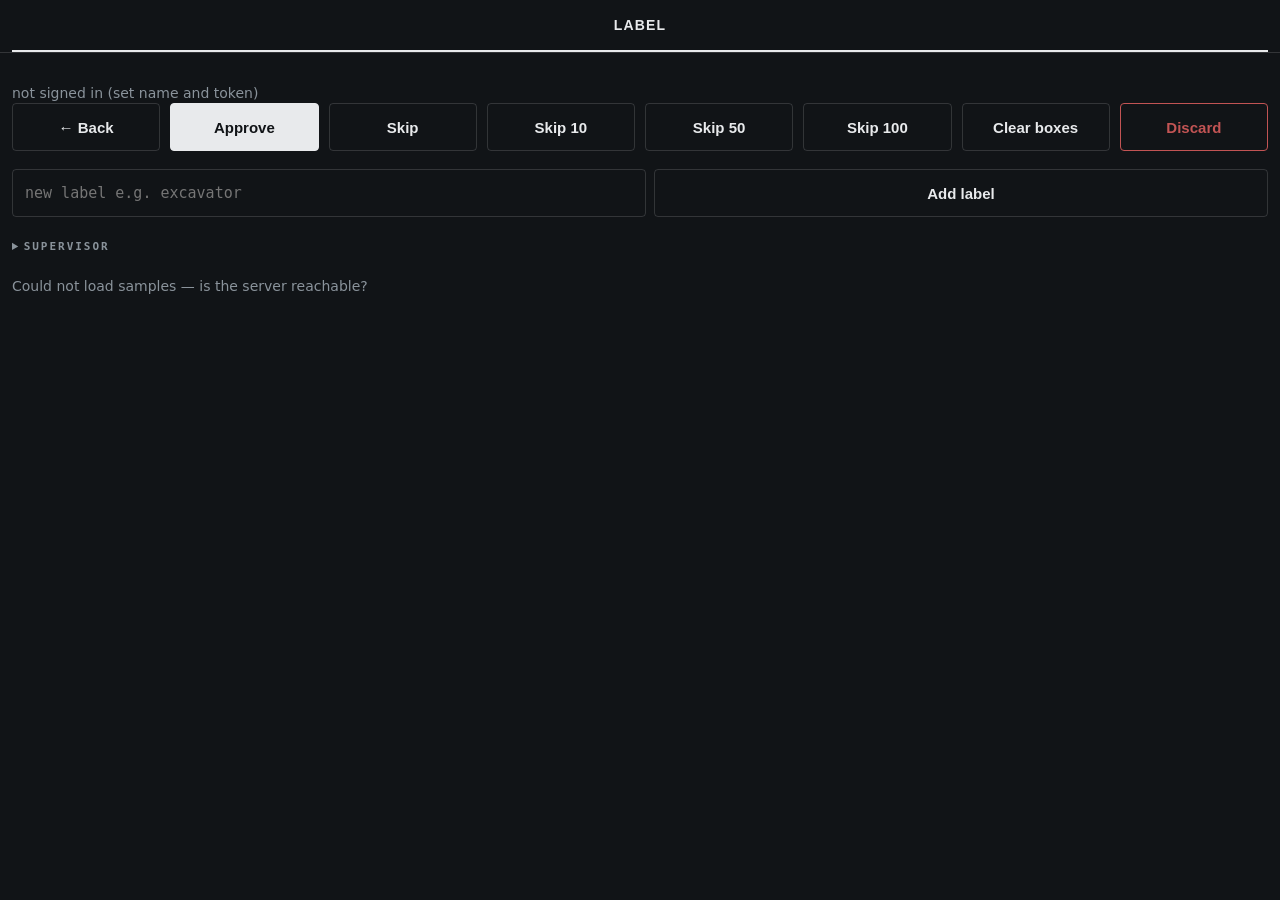
==== static/index.html @ 98ea420c "An ordinary search no longer 422s on its empty vetted= parameter Co-Authored-By: Claude Fable 5.1 <n" ====
<!doctype html>
<html lang="en">
<head>
<meta charset="utf-8">
<meta name="viewport" content="width=device-width, initial-scale=1, viewport-fit=cover">
<title>FieldKit</title>
<link rel="icon" href="data:,"><!-- silence the /favicon.ico request -->

<style>
  :root {
    --bg:#111417; --panel:#191d21; --line:rgba(255,255,255,.14);
    --fg:#e8eaec; --dim:#8a939b;
    /* State only — never decoration. Used for 8px dots and text tints. */
    --ok:#4a9e6f; --bad:#c25454; --warn:#c29a4a;
    --mono: ui-monospace, SFMono-Regular, Menlo, Consolas, monospace;
    color-scheme: dark;   /* native checkboxes, date/time pickers and scrollbars follow */
  }
  * { box-sizing: border-box; }
  body { margin:0; background:var(--bg); color:var(--fg); -webkit-font-smoothing:antialiased;
         font:16px/1.45 "Avenir Next", Inter, system-ui, -apple-system, sans-serif; }
  /* Machine data is always mono + tabular so columns of numbers line up. */
  .mono, .num, .cam .name, .dev .ip, .dev .meta, .tile .cap, #diskinfo,
  input, select, textarea { font-family:var(--mono); font-variant-numeric:tabular-nums; }

  #status { position:sticky; top:0; z-index:2; display:flex; flex-wrap:wrap;
            padding:8px 8px; background:var(--bg); border-bottom:1px solid var(--line); }
  #status .cell { display:flex; flex-direction:column; gap:2px; padding:2px 14px;
                  border-left:1px solid var(--line); }
  #status .cell:first-child { border-left:0; }
  /* Once the rail wraps, a cell starting a new row would hang a divider off the
     left edge — CSS can't see "first in row", so drop them below the wrap point. */
  @media (max-width:700px) { #status .cell { border-left:0; padding-left:0; padding-right:20px; } }
  #status i { font-style:normal; font-size:10px; letter-spacing:.14em;
              text-transform:uppercase; color:var(--dim); }
  #status b { font:400 14px/1.3 var(--mono); font-variant-numeric:tabular-nums; }

  nav { display:flex; flex-wrap:wrap; padding:0 12px; border-bottom:1px solid var(--line); }
  nav button { flex:1 1 140px; min-height:52px;   /* 2x2 on a phone, one row on a laptop */ padding:0 16px; font-size:14px; font-weight:600;
               letter-spacing:.08em; text-transform:uppercase; color:var(--dim);
               background:none; border:0; border-bottom:2px solid transparent;
               cursor:pointer; transition:color 150ms; }
  nav button.on { color:var(--fg); border-bottom-color:var(--fg); }

  main { padding:22px 12px 48px; }
  section { display:none; }
  section.on { display:block; }
  h2 { margin:0 0 16px; font:600 11px/1 var(--mono); letter-spacing:.18em;
       text-transform:uppercase; color:var(--dim); }
  h2:empty { display:none; }

  a.btn { display:inline-flex; align-items:center; justify-content:center; text-decoration:none; }
  .btn { min-height:48px; padding:0 18px; font-size:15px; font-weight:600; color:var(--fg);
         background:none; border:1px solid var(--line); border-radius:4px; cursor:pointer;
         transition:background 150ms, border-color 150ms; }
  .btn:hover:not(:disabled) { background:rgba(255,255,255,.06); }
  .btn:disabled { opacity:.4; cursor:not-allowed; }
  .btn.go { background:var(--fg); border-color:var(--fg); color:var(--bg); }
  .btn.go:hover:not(:disabled) { background:#fff; }
  .btn.halt { border-color:var(--bad); color:var(--bad); }
  .btn.halt:hover:not(:disabled) { background:rgba(194,84,84,.12); }
  .btn:focus-visible, nav button:focus-visible, summary:focus-visible {
    outline:2px solid var(--fg); outline-offset:2px; }
  .rowbtns { display:flex; gap:10px; flex-wrap:wrap; margin-bottom:10px; }
  .rowbtns .btn { flex:1; }

  .bar { height:4px; background:rgba(255,255,255,.10); border-radius:2px;
         overflow:hidden; margin:14px 0 6px; }
  .bar > div { height:100%; background:var(--fg); }
  /* One line per drive when recordings and pulls sit on different filesystems. */
  #diskinfo { white-space:pre-line; }

  .cam, .dev { background:var(--panel); border:1px solid var(--line); border-radius:4px;
               padding:16px; margin-bottom:10px; }
  .cam { display:flex; flex-wrap:wrap; align-items:center; gap:12px; }
  .cam .name { flex:1 1 100px; font-size:16px; font-weight:600; }
  .num { color:var(--dim); font-size:14px; }
  .cam .btn { margin-left:auto; }
  .cam .btn.quiet { border-color:transparent; color:var(--dim); }
  .cam .btn.quiet:hover { border-color:var(--line); color:var(--fg); }
  .cam .btn.quiet + .btn { margin-left:0; }   /* Remove takes the push; Start sits beside it */
  .dev .head { display:flex; flex-wrap:wrap; align-items:center; gap:10px 16px; margin-bottom:14px; }
  .dev .ip { font-size:17px; font-weight:600; }
  .dev .meta { color:var(--dim); font-size:13px; }

  /* State = a coloured dot beside neutral text. No filled pills anywhere. */
  .state { display:inline-flex; align-items:center; gap:7px; color:var(--fg);
           font:600 12px/1 var(--mono); letter-spacing:.06em; text-transform:uppercase; }
  .state::before { content:''; width:8px; height:8px; border-radius:50%;
                   background:var(--dot); flex:none; }
  .s-ok { --dot:var(--ok); }
  .s-bad { --dot:var(--bad); }
  .s-warn { --dot:var(--warn); }
  .s-idle { --dot:var(--dim); }

  .acts { display:flex; flex-wrap:wrap; gap:8px; align-items:center; margin-bottom:8px; }
  .acts .btn { flex:1 1 120px; }
  .acts[hidden] { display:none; }   /* display:flex above outranks the UA [hidden] rule */
  input, select, textarea { min-height:48px; padding:0 12px; font-size:15px; color:var(--fg);
                            background:transparent; border:1px solid var(--line); border-radius:4px; }
  input:focus, select:focus, textarea:focus { outline:none; border-color:var(--fg); }
  input { flex:1 1 140px; min-width:0; }
  input[type=checkbox] { width:22px; height:22px; min-height:0; flex:none; accent-color:var(--fg); }

  .res { margin-top:8px; font-size:14px; color:var(--dim); word-break:break-word;
         white-space:pre-line; }   /* failure text carries copy-paste commands on their own lines */
  .res.bad { color:var(--bad); }
  .res.warn { color:var(--warn); }
  .res.good { color:var(--ok); }

  #cfgtext { width:100%; min-height:320px; padding:12px; background:#0b0e10; color:var(--fg);
             border:1px solid var(--line); border-radius:4px; font:13px/1.5 var(--mono); }
  summary { cursor:pointer; padding:16px 0; font:600 11px/1 var(--mono); letter-spacing:.18em;
            text-transform:uppercase; color:var(--dim); }
  summary:hover { color:var(--fg); }

  #grid { display:grid; gap:10px; grid-template-columns:repeat(auto-fit, minmax(300px, 1fr)); }
  .tile { background:var(--panel); border:1px solid var(--line); border-radius:4px; overflow:hidden; }
  .tile .cap { padding:10px 12px; font-size:13px; color:var(--dim); }
  .tile img, .tile iframe { display:block; width:100%; aspect-ratio:16/9; border:0; background:#000; }
  .toggle .btn.on { background:rgba(255,255,255,.10); border-color:var(--fg); }
  #counts { position:fixed; right:12px; bottom:12px; z-index:5; padding:10px 14px;
            background:var(--panel); border:1px solid var(--line); border-radius:4px;
            font:600 17px/1.3 var(--mono); color:var(--fg); }
  #counts[hidden] { display:none; }
  #counts.more { cursor:pointer; }
  #bdown { position:fixed; right:12px; bottom:66px; z-index:5; max-height:50vh; overflow-y:auto;
           padding:10px 14px; background:var(--panel); border:1px solid var(--line); border-radius:4px;
           font:600 13px/1.5 var(--mono); color:var(--fg); white-space:pre; }
  #l-wrap { position:relative; min-height:30vh; background:#000; border:1px solid var(--line); border-radius:4px;
            touch-action:none; }
  /* pointer-events:none keeps the image from swallowing draw gestures or native-dragging itself */
  #l-wrap img { display:block; width:100%; pointer-events:none; }
  /* Boxes and chips are translucent so the vehicle underneath stays readable;
     the selected box firms up for focus. */
  .box { position:absolute; box-sizing:border-box; cursor:move; touch-action:none;
         border:3px solid color-mix(in srgb, var(--c) 35%, transparent); }
  .grip { position:absolute; right:-3px; bottom:-3px; width:24px; height:24px;
          background:color-mix(in srgb, var(--c) 40%, transparent);
          border:2px solid rgba(0,0,0,.4); border-radius:3px; cursor:nwse-resize; }
  /* Faint tint + light text with a shadow: readable on day and night frames alike. */
  .box span { position:absolute; left:-3px; bottom:100%; padding:2px 6px; color:#fff;
              text-shadow:0 1px 2px rgba(0,0,0,.9);
              background:color-mix(in srgb, var(--c) 30%, transparent);
              font:700 13px/1.3 var(--mono); white-space:nowrap; }
  .box.in span { bottom:auto; top:0; }
  .box.gone { border-style:dashed; opacity:.5; }
  .box.sel { border-width:5px; border-color:var(--c); }
  .box.sel span { background:var(--c); color:#000; text-shadow:none; }
  #l-attrs .btn { flex:0 0 auto; min-height:40px; padding:0 12px; font-size:14px; }
  #l-attrs i { min-width:52px; font-style:normal; }
  #l-attrs [data-cls] { border-color:var(--c); }
  #l-attrs .rm { border-style:dashed; color:var(--dim); }
  #l-attrs .btn.sug { border-style:dashed; }   /* proposed by the VLM, not yet confirmed */
  /* Examples: a square window on a frame scaled and offset until the example's box fills it.
     Own class, not .tile — that one forces 16/9 on its img and would fight the crop. */
  #l-ex { display:flex; align-items:center; gap:6px; overflow-x:auto; margin-bottom:8px; }
  #l-ex[hidden] { display:none; }
  #l-ex i { margin:0; flex:0 0 auto; font-style:normal; }
  #l-ex .crop { position:relative; flex:0 0 72px; height:72px; overflow:hidden;
                background:#000; border:1px solid var(--line); border-radius:4px; }
  #l-ex .crop img { position:absolute; max-width:none; }
  /* Search hits: one tappable row per frame, its class chips saying what is in it. */
  #l-sres .btn { display:flex; width:100%; margin-bottom:6px; gap:8px; flex-wrap:wrap;
                 align-items:center; justify-content:flex-start; text-align:left;
                 font:400 14px/1 var(--mono); }
  #l-sres i, #l-sres .res { margin:0; }
  #l-sres .chip { padding-right:10px; }
  #l-sres .thumb { width:160px; height:90px; object-fit:cover; background:#000;
                   border:1px solid var(--line); border-radius:4px; flex:none; }
  .box .x { position:absolute; right:-3px; top:-3px; width:24px; height:24px; background:var(--c);
            border:2px solid #000; border-radius:3px; color:#000; cursor:pointer;
            font:700 16px/20px var(--mono); text-align:center; }
  .box, .chip { --c:#e8eaec; }
  /* per-class --c is set inline via clsColor(): golden-angle hues, unique for any count */
  .chip { display:inline-flex; align-items:center; gap:2px; padding-left:10px;
          background:var(--panel); border:1px solid var(--line); border-left:5px solid var(--c);
          border-radius:4px; font:600 14px/1 var(--mono); }
  .chip button { min-width:40px; min-height:40px; background:none; border:0; color:var(--dim);
                 font-size:17px; cursor:pointer; }
  .chip button:hover { color:var(--fg); }
  #r-img { display:block; width:100%; aspect-ratio:16/9; background:#000; border-radius:4px;
           border:1px solid var(--line); }
  #r-slider { width:100%; height:48px; accent-color:var(--fg); }
  #r-cov { position:relative; height:8px; margin-bottom:12px; background:var(--panel);
           border:1px solid var(--line); border-radius:3px; overflow:hidden; }
  #r-cov i { position:absolute; top:0; bottom:0; background:var(--ok); }
  #r-time { flex:1; text-align:center; font:600 17px/48px var(--mono); }
  #preview img { width:100%; max-width:640px; border:1px solid var(--line); border-radius:4px;
                 background:#000; display:block; margin-top:10px; }

  @media (prefers-reduced-motion: reduce) { * { transition:none !important; } }
</style>
</head>
<body>

<div id="status">
  <span class="cell"><i>host</i><b id="s-host">…</b></span>
  <span class="cell"><i>bound ip</i><b id="s-ips">…</b></span>
  <span class="cell"><i>disk free</i><b id="s-disk">…</b></span>
  <span class="cell"><i>go2rtc</i><b id="s-live">…</b></span>
  <span class="cell"><i>clock</i><b id="s-time">…</b></span>
</div>

<nav>
  <button data-tab="cameras" class="on">Cameras</button>
  <button data-tab="record">Record</button>
  <button data-tab="monitor">Monitor</button>
  <button data-tab="label" hidden>Label</button>
  <button data-tab="review">Review</button>
</nav>

<main>
  <section id="cameras" class="on">
    <h2 id="cnt-cameras"></h2>
    <div class="res" id="site-line"></div>
    <div class="rowbtns"><button class="btn go" id="scan">Scan LAN</button></div>
    <div id="scaninfo" class="res"></div>
    <div id="preview" hidden>
      <div class="rowbtns">
        <button class="btn" id="prev-full">Full-res shot</button>
        <button class="btn halt" id="prev-close">Close preview</button>
      </div>
      <div id="prev-label" class="res"></div>
      <img id="prev-img" alt="camera preview">
    </div>
    <div id="camlist"></div>
  </section>
  <section id="record">
    <h2 id="cnt-record"></h2>
    <div class="rowbtns">
      <button class="btn go" id="start-all">Start All</button>
      <button class="btn halt" id="stop-all">Stop All</button>
    </div>
    <div class="acts">
      <label class="res" for="rec-hours">for hrs (blank = until stopped)</label>
      <input id="rec-hours" type="number" min="0.5" step="0.5" placeholder="hrs">
    </div>
    <div class="bar"><div id="diskbar"></div></div>
    <div id="diskinfo" class="num">…</div>
    <div id="reclist"></div>
    <details id="cfgbox">
      <summary>Edit config.yaml</summary>
      <div class="acts">
        <label class="res"><input type="checkbox" id="mirror"> back up recordings to cloud</label>
        <span id="mirrornote" class="res"></span>
      </div>
      <div class="res">Mirrored recordings feed the shared training set; labelling happens on the curation service.</div>
      <textarea id="cfgtext" spellcheck="false"></textarea>
      <div class="rowbtns">
        <button class="btn" id="cfgsave">Save config</button>
        <button class="btn halt" id="cfgreset">Reset to defaults</button>
      </div>
      <div id="cfgres" class="res">Added cameras take effect at once; removing one needs a restart.</div>
    </details>
  </section>
  <section id="monitor">
    <h2 id="cnt-monitor"></h2>
    <div class="rowbtns toggle">
      <button class="btn on" id="m-snap">Snapshots</button>
      <button class="btn" id="m-live">Live</button>
    </div>
    <div id="m-note" class="res"></div>
    <div id="grid"></div>
    <div id="bdown" hidden></div>
    <div id="counts" hidden></div>
  </section>
  <section id="label" hidden>
    <h2 id="cnt-label"></h2>
    <div id="l-who" class="res"></div>
    <div class="acts" id="l-focus" hidden>
      <i class="res">focus</i>
      <select id="l-fsel" multiple size="3" title="cmd/ctrl-click for more than one"></select>
      <button class="btn" id="l-fgo">Apply</button>
      <button class="btn" id="l-fclr">Clear</button>
      <span id="l-fsug" class="res"></span>
    </div>
    <div id="l-wrap" hidden></div>
    <div class="rowbtns" id="l-acts" hidden>
      <button class="btn" id="l-back">&larr; Back</button>
      <button class="btn" id="l-toq" hidden>&larr; Back to queue</button>
      <button class="btn" id="l-prev" hidden title="previous search hit (←)">&#9664; Prev</button>
      <button class="btn" id="l-next" hidden title="next search hit (→)">Next &#9654;</button>
      <button class="btn go" id="l-ok">Approve</button>
      <button class="btn" id="l-skip">Skip</button>
      <button class="btn" id="l-skip10" title="skip the next ten frames">Skip 10</button>
      <button class="btn" id="l-skip50" title="skip the next fifty frames">Skip 50</button>
      <button class="btn" id="l-skip100" title="skip the next hundred frames">Skip 100</button>
      <button class="btn" id="l-clear" title="delete every box to draw afresh">Clear boxes</button>
      <button class="btn halt" id="l-no">Discard</button>
      <button class="btn halt" id="l-rej" hidden>Reject</button>
    </div>
    <div id="l-attrs" hidden></div>
    <div id="l-ex" hidden></div>
    <div class="acts" id="l-classes"></div>
    <div class="acts">
      <input id="l-new" placeholder="new label e.g. excavator">
      <button class="btn" id="l-add">Add label</button>
    </div>
    <div class="acts" id="l-admin" hidden>
      <button class="btn" id="l-sync">Sync now</button>
      <input id="l-vid" type="file" accept="video/*">
    </div>
    <details id="l-team">
      <summary>Supervisor</summary>
      <div class="acts" id="l-signin">
        <input id="l-sup" placeholder="handle" autocomplete="username">
        <input id="l-pw" type="password" placeholder="password" autocomplete="current-password">
        <button class="btn go" id="l-in">Sign in</button>
      </div>
      <div class="acts" id="l-team-add" hidden>
        <input id="l-newcur" placeholder="new curator handle">
        <button class="btn go" id="l-gen">Generate token</button>
      </div>
      <div id="l-roster"></div>
      <div class="res" id="l-hold-help" hidden>probation: this curator's work waits in a holding area until a supervisor releases it in review — it never reaches the training set before that.</div>
      <div class="acts" id="l-assign" hidden>
        <select id="l-acur"></select>
        <select id="l-acls" multiple size="6" title="cmd/ctrl-click for more than one"></select>
        <input id="l-amin" type="number" min="0" step="10" value="200" style="flex:0 0 90px">
        <button class="btn go" id="l-aset">Assign</button>
        <button class="btn" id="l-aclr">Clear</button>
      </div>
      <div class="acts" id="l-search" hidden>
        <select id="l-scls" multiple size="6" title="cmd/ctrl-click for more than one"></select>
        <select id="l-sattr" multiple size="6" title="cmd/ctrl-click for more than one"></select>
        <select id="l-swho"></select>
        <select id="l-stree">
          <option value="approved">approved</option>
          <option value="holding">holding</option>
          <option value="holding-vetted">holding &middot; vetted</option>
          <option value="pending">pending</option>
        </select>
        <button class="btn go" id="l-sgo">Search</button>
      </div>
      <div id="l-sres"></div>
      <button class="btn" id="l-smore" hidden>show more</button>
      <button class="btn go" id="l-srel" hidden>Release all</button>
    </details>
    <div id="l-stats" class="res"></div>
    <div id="l-note" class="res"></div>
  </section>
  <section id="review">
    <h2 id="cnt-review"></h2>
    <div class="acts">
      <select id="r-cam"></select>
      <select id="r-day"></select>
    </div>
    <img id="r-img" alt="">
    <input type="range" id="r-slider" min="0" max="0" step="1" value="0">
    <div id="r-cov"></div>
    <div class="rowbtns">
      <button class="btn" data-step="-600">-10m</button>
      <button class="btn" data-step="-60">-1m</button>
      <button class="btn" data-step="-10">-10s</button>
      <b id="r-time" class="num">--:--:--</b>
      <button class="btn" data-step="10">+10s</button>
      <button class="btn" data-step="60">+1m</button>
      <button class="btn" data-step="600">+10m</button>
    </div>
    <div id="r-note" class="res"></div>
  </section>
</main>

<script>
let tab = 'cameras';
let hostIps = [];          // this host's IPv4s; a row off all of them is unreachable
const net24 = ip => ip.split('.').slice(0, 3).join('.');
const onOurNet = ip => hostIps.some(h => net24(h) === net24(ip));
let myNet = '192.168.1';   // /24 the Set IP suggestions live in; refreshed from /api/status
let go2rtc = 'absent';
let detectState = 'absent', detectError = '';
document.querySelectorAll('nav button').forEach(b => b.onclick = () => {
  tab = b.dataset.tab;
  document.querySelectorAll('nav button').forEach(x => x.classList.toggle('on', x === b));
  document.querySelectorAll('section').forEach(s => s.classList.toggle('on', s.id === tab));
  if (tab === 'record') recPoll();
  if (tab === 'monitor') monRender();
  if (tab === 'label') labLoad();
  if (tab === 'review') revInit();
});

let statusTimer = null, curation = false;
// The curation deployment 404s every /api/ path outside /api/dataset/, so a 404 here is not a
// missing route: there is no device console on this node at all, only the labelling tool.
function labelOnly() {
  if (curation) return;              // idempotent: any poll may be the one that detects it
  curation = true;
  clearInterval(statusTimer);        // the rail was the only thing polling
  document.getElementById('status').style.display = 'none';   // #status outranks [hidden]
  for (const t of ['cameras', 'record', 'monitor', 'review']) {
    document.querySelector(`nav [data-tab=${t}]`).hidden = true;
    document.getElementById(t).hidden = true;
  }
  // A console has no Label tab at all: frames reach the curation service through the
  // recordings it mirrors, and are labelled there.
  document.querySelector('nav [data-tab=label]').hidden = false;
  document.getElementById('label').hidden = false;
  document.querySelector('nav [data-tab=label]').click();      // reuses the tab handler
}

async function refreshStatus() {
  try {
    const r = await fetch('/api/status');
    if (r.status === 404) return labelOnly();
    const s = await r.json();
    document.getElementById('s-host').textContent = s.hostname;
    document.getElementById('s-ips').textContent = s.ips.join(' ') || 'none';
    hostIps = s.ips;
    if (s.ips[0]) myNet = s.ips[0].split('.').slice(0, 3).join('.');
    document.getElementById('s-disk').textContent = s.disk_free_gb + ' GB';
    document.getElementById('s-time').textContent = s.time.replace('T', ' ');
    go2rtc = (s.go2rtc || {}).state || 'absent';
    document.getElementById('s-live').textContent = go2rtc;
    detectState = (s.detect || {}).state || 'absent';
    detectError = (s.detect || {}).error || '';
    syncLiveToggle();
  } catch (e) {
    document.getElementById('s-time').textContent = 'server unreachable';
  }
}
refreshStatus();
statusTimer = setInterval(refreshStatus, 5000);

// --- Record tab ---
const esc = s => String(s).replace(/[&<>"]/g, c => ({'&':'&amp;','<':'&lt;','>':'&gt;','"':'&quot;'}[c]));

// Colour is state, never decoration: each label maps to one dot colour.
const STATE_KIND = {
  RECORDING:'ok', ACTIVE:'ok', 'ISAPI OK':'ok',
  RECONNECTING:'warn',
  INACTIVE:'bad', 'NO ISAPI':'bad',
};
const chip = label => `<span class="state s-${STATE_KIND[label] || 'idle'}">${esc(label)}</span>`;
// The tab bar already names the section, so the eyebrow carries only the count.
const setCount = (id, n, word) =>
  document.getElementById('cnt-' + id).textContent = n ? `${n} ${word}` : '';

async function post(url, body) {
  const send = () => fetch(url, {method: 'POST', body: JSON.stringify(body),
                                 headers: {'Content-Type': 'application/json', ...labHdr()}});
  let r = await send();
  if (r.status === 401 && labAskTok()) r = await send();   // one retry with a freshly typed token
  return r.json();
}

async function rec(act, cam) {
  const body = {cams: cam ? [cam] : []};
  const hrs = parseFloat(document.getElementById('rec-hours').value);   // '' -> NaN
  if (act === 'start' && hrs > 0) body.hours = hrs;
  await post('/api/record/' + act, body);
  recPoll();
}
document.getElementById('start-all').onclick = () => rec('start');
document.getElementById('stop-all').onclick = () => rec('stop');
document.getElementById('reclist').onclick = async e => {
  const b = e.target.closest('button[data-cam]');
  if (!b) return;
  const cam = b.dataset.cam;
  if (b.dataset.act === 'rename') {
    const nn = (prompt(`Rename ${cam} to:\n(recordings already on disk keep the old folder name)`, cam) || '').trim();
    if (!nn || nn === cam) return;
    const r = await post('/api/config/rename_camera', {old: cam, new: nn});
    if (!r.ok) return alert(r.detail || 'rename failed');
    monCams = null;
    return recPoll();
  }
  if (b.dataset.act !== 'remove') return rec(b.dataset.act, cam);
  if (!confirm(`Remove ${cam} from config? Recordings on disk are kept.`)) return;
  const r = await post('/api/config/remove_camera', {name: cam});
  if (!r.ok) alert(r.detail || 'remove failed');
  monCams = null;               // Monitor refetches the shrunken list
  recPoll();
};

async function recPoll() {
  let s;
  try { s = await (await fetch('/api/record/status')).json(); } catch (e) { return; }
  const used = s.disk_total_gb ? (s.disk_total_gb - s.disk_free_gb) / s.disk_total_gb : 0;
  document.getElementById('diskbar').style.width = (used * 100).toFixed(0) + '%';
  document.getElementById('diskinfo').textContent =
    `${s.disk_free_gb} GB free of ${s.disk_total_gb} GB`;
  const o = s.offload || {}, mir = document.getElementById('mirror');
  mir.disabled = !o.enabled || !!o.status;   // status = why offload cannot run yet
  mir.checked = !!o.mirror;
  document.getElementById('mirrornote').textContent =
    mir.disabled ? 'cloud backup needs offload credentials in config.yaml' : '';
  const cams = Object.entries(s.cameras);
  setCount('record', cams.length, 'configured');
  document.getElementById('reclist').innerHTML = cams.length === 0
    ? '<p class="res">No cameras in config.yaml.</p>'
    : cams.map(([n, c]) => {
        const act = c.state === 'STOPPED' ? 'start' : 'stop';
        return `<div class="cam">
          <span class="name">${esc(n)}</span>
          ${chip(c.state)}
          <span class="num">${c.minutes} min</span>
          <span class="num">${(c.bytes / 1e6).toFixed(1)} MB</span>
          ${c.until && c.state !== 'STOPPED'
            ? `<span class="num">stops ${new Date(c.until * 1000).toTimeString().slice(0, 5)}</span>` : ''}
          ${c.restarts ? `<span class="num">${c.restarts} restarts</span>` : ''}
          ${act === 'start' ? `<button class="btn quiet" data-cam="${esc(n)}"
                  data-act="rename">Rename</button>
          <button class="btn quiet" data-cam="${esc(n)}"
                  data-act="remove">Remove</button>` : ''}
          <button class="btn${act === 'stop' ? ' halt' : ''}"
                  data-cam="${esc(n)}" data-act="${act}">${act === 'start' ? 'Start' : 'Stop'}</button>
        </div>`;
      }).join('');
}
document.getElementById('mirror').onchange = async e => {
  await post('/api/offload/mirror', {on: e.target.checked});
  recPoll();
};

setInterval(() => { if (tab === 'record' && !document.hidden) recPoll(); }, 2000);

// --- Cameras tab ---
let devs = [];

document.getElementById('scan').onclick = async () => {
  const b = document.getElementById('scan'), info = document.getElementById('scaninfo');
  b.disabled = true; b.textContent = 'Scanning…';
  info.className = 'res'; info.textContent = 'SADP probe + /24 sweep, ~5 s';
  try {
    const r = await post('/api/camera/scan', {});
    devs = r.cameras || [];
    setCount('cameras', devs.length, 'found');
    info.textContent = `${devs.length} device(s) on ${(r.cidrs || []).join(', ')}`;
    if (r.joined) {
      await refreshStatus();     // hostIps now has the joined address; warnings clear
      info.textContent = `joined camera network as ${r.joined.ip} on ${
        r.joined.iface} · ` + info.textContent;
      info.className = 'res good';
    } else if (r.join_error) {
      // .res is pre-line, so the copy-paste commands land on their own lines.
      info.textContent += `\ncouldn't join the camera network: ${r.join_error.error || 'failed'}`
        + (r.join_error.grant ? `\nrun this once, then Scan again:\n${r.join_error.grant}` : '');
      info.className = 'res warn';
    }
    renderDevs();
  } catch (err) {
    info.textContent = 'scan failed: ' + err; info.className = 'res bad';
  }
  b.disabled = false; b.textContent = 'Scan LAN';
};

let configured = [];   // [{name, ip}] already in config.yaml
const loadConfigured = async () => {
  try { configured = await (await fetch('/api/cameras')).json(); } catch (e) {}
};
loadConfigured();

// The site names the folder every recording lands in and the prefix it is uploaded
// under, so it is the first thing to set on a new box — and "site1" is the example
// file talking, not a choice anyone made.
async function siteShow() {
  let s = {};
  try { s = await (await fetch('/api/config/site')).json(); } catch (e) { return; }
  const el = document.getElementById('site-line');
  el.innerHTML = `Site: <b>${esc(s.site || '?')}</b> ` +
    `<button class="btn quiet" id="site-ren">Rename</button>` +
    (s.site === 'site1' ? ' <i>— the example name: give this box its real one</i>' : '');
  document.getElementById('site-ren').onclick = async () => {
    const nn = (prompt(`Rename site ${s.site} to:\n(recordings already on disk keep the old folder name)`, s.site) || '').trim();
    if (!nn || nn === s.site) return;
    const r = await post('/api/config/site', {site: nn});
    if (!r.ok) return alert(r.detail || 'rename failed');
    siteShow();
  };
}
siteShow();
const nextCamName = () => {
  const used = new Set(configured.map(c => c.name));
  for (let n = 1; ; n++) if (!used.has('cam' + n)) return 'cam' + n;
};
async function addCamera(name, ip) {
  const r = await post('/api/config/add_camera', {name, ip});
  if (r.ok) { await loadConfigured(); monCams = null; }   // Monitor refetches the new list
  return r;
}

// null/undefined = the sweep 401'd, which proves nothing about activation.
const actBadge = a => chip(a == null ? 'ACT ?' : a ? 'ACTIVE' : 'INACTIVE');

// A failed auto clock-sync must be said out loud, or the camera stays on China time.
const tsNote = ts => !ts ? '' : ts.ok ? ` · clock set (${ts.tz})` : ' · clock NOT set — use Sync time';

function renderDevs() {
  document.getElementById('camlist').innerHTML = devs.length === 0
    ? '<p class="res">Nothing found. Cameras must be on this LAN and powered.</p>'
    : devs.map(d => `<div class="dev" data-ip="${esc(d.ip)}">
        <div class="head">
          <span class="ip">${esc(d.ip)}</span>
          ${actBadge(d.activated)}
          ${chip(d.reachable ? 'ISAPI OK' : 'NO ISAPI')}
          <span class="meta">${esc(d.model || 'unknown model')} · ${esc(d.mac || 'mac ?')} · ${esc(d.source)}${
            d.note ? ' · ' + esc(d.note) : ''}</span>
        </div>
        ${onOurNet(d.ip) ? '' : `<div class="acts">
          <span class="res warn">this machine has no address on ${esc(net24(d.ip))}.0/24 — actions will fail</span>
          <button class="btn" data-act="join">Join camera network</button>
        </div>`}
        ${d.activated === false ? `<div class="acts">
          <a class="btn" href="http://${esc(d.ip)}" target="_blank" rel="noopener">Open camera page to activate</a>
        </div>` : ''}
        <div class="acts">${d.activated !== false
          /* null = unknown (401 sweep): the camera is almost certainly activated and
             rejecting default creds, so offer Log in — Activate would just fail. */
          ? `<input data-role="user" placeholder="user" value="admin" autocomplete="username">
             <input type="password" data-role="pw" placeholder="password" autocomplete="current-password">
             <button class="btn" data-act="login">Log in</button>`
          : `<input type="password" data-role="pw" placeholder="new password" autocomplete="new-password">
             <button class="btn" data-act="activate">Activate</button>`}
        </div>
        <div class="acts">
          <select data-role="plan"><option value="">cam…</option>${
            [1,2,3,4,5,6,7,8].map(n => `<option value="${n}">cam${n}</option>`).join('')}</select>
          <input data-role="addr" placeholder="new IP" inputmode="decimal">
          <button class="btn" data-act="setip">Set IP</button>
        </div>
        <div class="acts">
          <button class="btn" data-act="preview">Preview</button>
          <button class="btn" data-act="rtsp">Test RTSP</button>
          <button class="btn" data-act="synctime">Sync time</button>
          <input data-role="camname" placeholder="camera name (e.g. north-gate)">
          ${configured.some(c => c.ip === d.ip) ? ''
            : '<button class="btn" data-act="add">Add to config</button>'}
        </div>
        <div class="res" data-role="res"></div>
      </div>`).join('');
}

// cam1 = .111, cam2 = .112 … in the CAMERA's own /24 — the host's first IP can be
// a VPN/Tailscale address, which would suggest slots in a network the camera isn't on.
document.getElementById('camlist').addEventListener('change', e => {
  const sel = e.target.closest('select[data-role="plan"]');
  if (!sel || !sel.value) return;
  const card = sel.closest('.dev');
  card.querySelector('[data-role="addr"]').value =
    `${net24(card.dataset.ip)}.${110 + Number(sel.value)}`;
});

document.getElementById('camlist').addEventListener('click', async e => {
  const b = e.target.closest('button[data-act]');
  if (!b) return;
  const card = b.closest('.dev'), ip = card.dataset.ip;
  const res = card.querySelector('[data-role="res"]');
  const show = (msg, cls) => { res.textContent = msg; res.className = 'res ' + (cls || ''); };
  if (b.dataset.act === 'preview') return openPreview(ip);
  const was = b.textContent;
  b.disabled = true; b.textContent = '…';
  try {
    if (b.dataset.act === 'activate') {
      const pw = card.querySelector('[data-role="pw"]').value;
      if (!pw) show('enter a password first', 'bad');
      else {
        const r = await post('/api/camera/activate', {ip, password: pw});
        show(r.ok ? 'activated' + tsNote(r.time_sync) : (r.error || r.detail || 'failed'),
             r.ok ? 'good' : 'bad');
      }
    } else if (b.dataset.act === 'login') {
      const pw = card.querySelector('[data-role="pw"]').value;
      const user = card.querySelector('[data-role="user"]').value || 'admin';
      if (!pw) show('enter the password first', 'bad');
      else {
        const r = await post('/api/camera/login', {ip, user, password: pw});
        if (r.ok) {
          const d = devs.find(x => x.ip === ip);      // fill in what auth unlocked
          if (d) Object.assign(d, {model: r.model || d.model, mac: r.mac || d.mac,
                                   note: 'logged in'});
          show('logged in — credentials remembered for this camera' + tsNote(r.time_sync), 'good');
          card.querySelector('.meta').textContent =
            `${r.model || 'unknown model'} · ${r.mac || 'mac ?'} · logged in`;
        } else show(r.detail || 'log in failed', 'bad');
      }
    } else if (b.dataset.act === 'setip') {
      const slot = card.querySelector('[data-role="plan"]').value;
      const address = card.querySelector('[data-role="addr"]').value.trim();
      if (!address) show('pick a cam slot or type an IP first', 'bad');
      else {
        // If the operator typed a password (e.g. after activating on the camera's own
        // web page), send it — the server then remembers it for the camera's new IP.
        const pw = card.querySelector('[data-role="pw"]').value;
        const r = await post('/api/camera/set_ip', pw ? {ip, address, password: pw} : {ip, address});
        let msg = r.ok ? `now ${address}${r.rebooted ? ' — rebooting' : ''}`
                       : (r.error || r.detail || 'failed');
        const nm = card.querySelector('[data-role="camname"]').value.trim();
        if (r.ok && slot) {
          const a = await addCamera(nm || 'cam' + slot, address);   // it reboots onto this one
          msg += a.ok ? ` · added to config as ${a.name}` : ` · not added: ${a.detail || ''}`;
        }
        show(msg, r.ok ? 'good' : 'bad');
      }
    } else if (b.dataset.act === 'add') {
      const slot = card.querySelector('[data-role="plan"]').value;
      const nm = card.querySelector('[data-role="camname"]').value.trim();
      const a = await addCamera(nm || (slot ? 'cam' + slot : nextCamName()), ip);
      show(a.ok ? `added to config as ${a.name}` : (a.detail || 'failed'), a.ok ? 'good' : 'bad');
      if (a.ok) b.remove();   // configured now; re-rendering here would wipe the message
    } else if (b.dataset.act === 'join') {
      const r = await post('/api/host/join_network', {camera_ip: ip});
      if (r.ok) {
        await refreshStatus();
        renderDevs();          // clears the warning on every row on this net
        const fresh = document.querySelector(`.dev[data-ip="${CSS.escape(ip)}"] [data-role="res"]`);
        if (fresh) { fresh.textContent = `joined as ${r.ip} on ${r.iface}`; fresh.className = 'res good'; }
      } else {
        show(`${r.error || r.detail || 'failed'}\n\nrun this once, then the button works:\n${
          r.grant || ''}\n\nor do it by hand now:\n${r.cmd || ''}`, 'bad');
      }
    } else if (b.dataset.act === 'rtsp') {
      const r = await post('/api/camera/test_rtsp', {ip});
      show(r.ok ? `${r.codec} ${r.width}x${r.height} @ ${r.fps}`
                : (r.error || r.detail || 'failed'), r.ok ? 'good' : 'bad');
    } else if (b.dataset.act === 'synctime') {
      const r = await post('/api/camera/set_time', {ip});
      show(r.ok ? `camera clock set — device says ${r.camera_time || 'ok'} (${r.tz})`
                : (r.error || r.detail || 'failed'), r.ok ? 'good' : 'bad');
    }
  } catch (err) {
    show(String(err), 'bad');
  }
  b.disabled = false; b.textContent = was;
});

// Preview: poll the server-side snapshot proxy into an <img> (browser can't do digest auth).
let prevIp = null, prevTimer = null;
const prevImg = document.getElementById('prev-img');

function snapUrl(ip) {
  return `/api/camera/snapshot?ip=${encodeURIComponent(ip)}&_=${Date.now()}`;
}
function tickPreview() {
  if (prevIp && !document.hidden && tab === 'cameras') prevImg.src = snapUrl(prevIp);
}
function openPreview(ip) {
  prevIp = ip;
  document.getElementById('preview').hidden = false;
  document.getElementById('prev-label').textContent = 'preview ' + ip;
  if (!prevTimer) prevTimer = setInterval(tickPreview, 700);
  tickPreview();
}
prevImg.onerror = () => {
  document.getElementById('prev-label').textContent = `preview ${prevIp} — no image (unreachable or wrong credentials)`;
};
prevImg.onload = () => {
  document.getElementById('prev-label').textContent = 'preview ' + prevIp;
};
document.getElementById('prev-close').onclick = () => {
  prevIp = null;
  clearInterval(prevTimer); prevTimer = null;
  document.getElementById('preview').hidden = true;
  prevImg.removeAttribute('src');
};
document.getElementById('prev-full').onclick = () => {
  if (prevIp) window.open(snapUrl(prevIp), '_blank');
};

// --- config editor (Record tab) ---
const cfgbox = document.getElementById('cfgbox');
cfgbox.addEventListener('toggle', async () => {
  if (cfgbox.open) document.getElementById('cfgtext').value =
    (await (await fetch('/api/config')).json()).text;
});
document.getElementById('cfgsave').onclick = async () => {
  const res = document.getElementById('cfgres');
  const r = await post('/api/config', {text: document.getElementById('cfgtext').value});
  res.textContent = r.ok ? 'saved — added cameras are live; removals need a restart'
                         : 'not saved: ' + (r.detail || 'unknown error');
  res.className = 'res ' + (r.ok ? 'good' : 'bad');
  if (r.ok) { monCams = null; recPoll(); }   // Monitor re-fetches the new camera list
};
document.getElementById('cfgreset').onclick = async () => {
  if (!confirm('Replace config.yaml with the shipped defaults? Cameras you ' +
               'added are forgotten (recordings on disk are kept).')) return;
  const res = document.getElementById('cfgres');
  const r = await post('/api/config/reset', {});
  if (r.ok) {
    document.getElementById('cfgtext').value = r.text;
    res.textContent = 'reset to defaults — applied to recorder and monitor';
    res.className = 'res good';
    monCams = null; recPoll();
  } else {
    res.textContent = 'not reset: ' + (r.detail || 'unknown error');
    res.className = 'res bad';
  }
};

// --- Monitor tab ---
let monCams = null, monMode = 'snapshots';
let monBreak = null, monOpen = false;   // attribute breakdown from /api/detect/counts; panel state
const LIVE_NOTE = 'Live is the 640×360 sub-stream for aiming, not evidence quality. ' +
                  'Recording quality is unaffected.';

function syncLiveToggle() {
  const b = document.getElementById('m-live');
  if (!b) return;
  b.disabled = go2rtc !== 'running';
  if (monMode === 'live' && go2rtc !== 'running') setMode('snapshots');   // sidecar died
  const note = document.getElementById('m-note');
  if (monMode === 'live') note.textContent = LIVE_NOTE;
  else if (go2rtc === 'running') note.textContent = 'Live video available.';
  else if (go2rtc === 'absent') note.textContent =
    'Live needs go2rtc: download the binary for this platform and set go2rtc_binary in config.yaml.';
  else note.textContent = `go2rtc is ${go2rtc} — snapshots only until it is running.`;
  if (monMode !== 'live' && (detectState === 'absent' || detectState === 'error'))
    note.textContent += ' · ' + (detectError || `vehicle detection is ${detectState} — no counts.`);
}

async function monRender() {
  monOpen = false;   // collapse on tab/mode switch
  monPanel();
  if (!monCams) monCams = await (await fetch('/api/cameras')).json();
  setCount('monitor', monCams.length, 'configured');
  const host = location.hostname;
  document.getElementById('grid').innerHTML = monCams.length === 0
    ? '<p class="res">No cameras in config.yaml.</p>'
    : monCams.map(c => `<div class="tile" data-name="${esc(c.name)}" data-ip="${esc(c.ip)}">
        <div class="cap">${esc(c.name)} · ${esc(c.ip)}</div>
        ${monMode === 'live'
          ? `<iframe src="http://${esc(host)}:1984/stream.html?src=${encodeURIComponent(c.name)}"
                     allow="autoplay; fullscreen"></iframe>`
          : '<img alt="">'}
      </div>`).join('');
  if (monMode === 'snapshots') monTick();
}

function monTick() {
  if (tab !== 'monitor' || document.hidden || monMode !== 'snapshots') return;
  document.querySelectorAll('#grid .tile').forEach(t => {
    const img = t.querySelector('img');
    // annotated detection frame; the endpoint falls back to a plain snapshot when detection is off
    if (img) img.src = `/api/detect/frame?name=${encodeURIComponent(t.dataset.name)}&_=${Date.now()}`;
  });
  const el = document.getElementById('counts');
  if (detectState !== 'running' && detectState !== 'starting') { el.hidden = true; return monPanel(); }
  fetch('/api/detect/counts').then(r => r.json()).then(c => {
    el.hidden = c.state !== 'running' && c.state !== 'starting';
    monBreak = c.breakdown || null;
    el.classList.toggle('more', !!monBreak);
    // Directions are tallied per class; the pill has room only for the site-wide sum.
    const dirs = {};
    for (const m of Object.values(c.directions || {}))
      for (const [k, v] of Object.entries(m)) if (k !== 'unknown') dirs[k] = (dirs[k] || 0) + v;
    if (!el.hidden) el.textContent =
      'today · ' + Object.entries(c.totals || {}).map(([k, v]) => `${k} ${v}`).join(' · ') +
      Object.entries(dirs).map(([k, v]) => ` · ${k} ${v}`).join('') +
      (monBreak ? (monOpen ? ' ▾' : ' ▴') : '');
    monPanel();
  }).catch(() => {});
}

function monShort(v) {   // width is scarce on a phone pill
  return v === '7plus' ? '7+' : v.replace(/-(transport|equipment|liquid)$/, '');
}

// textContent + white-space:pre — no markup to escape, and the vocab is operator-editable.
function monPanel() {
  const p = document.getElementById('bdown');
  p.hidden = !monOpen || !monBreak || document.getElementById('counts').hidden;
  if (p.hidden) return;
  p.textContent = Object.entries(monBreak).map(([cat, heads]) =>
    [cat, ...Object.entries(heads).map(([head, vals]) =>
      `  ${head} · ` + Object.entries(vals).map(([v, n]) => `${monShort(v)} ${n}`).join('  '))
    ].join('\n')).join('\n');
}

document.getElementById('counts').onclick = () => {
  if (!monBreak) return;
  monOpen = !monOpen;
  monPanel();
};

function setMode(mode) {
  monMode = mode;
  if (mode !== 'snapshots') document.getElementById('counts').hidden = true;
  document.getElementById('m-snap').classList.toggle('on', mode === 'snapshots');
  document.getElementById('m-live').classList.toggle('on', mode === 'live');
  monRender();
  syncLiveToggle();
}
document.getElementById('m-snap').onclick = () => setMode('snapshots');
document.getElementById('m-live').onclick = () => setMode('live');

setInterval(monTick, 1000);   // 1 fps, and monTick no-ops when the tab is hidden

// --- Label tab ---
// Boxes are YOLO-normalized, so percentage CSS positions them with no natural-size math.
// cls === labClasses.length is the "removed" rung of the tap cycle: drawn dashed rather than
// hidden so it stays tappable back to car, and dropped from the POST.
let labLastCls = 0;
let labDone = [];   // ids approved this session, newest last — the Back button's stack
// classes.txt is positional: a class's index IS the YOLO id written into every stored
// label file and into the trained model's head, so the array is never reordered. This is
// the view — [name, id] pairs in A-to-F order, which is how a curator reads the strip.
const labSorted = () =>
  labClasses.map((n, i) => [n, i]).sort((a, b) => a[0].localeCompare(b[0]));

let labClasses = [], labQueue = [], labBoxes = [], labTotal = 0,
    labApproved = {frames: 0, boxes: {}};
let labAttrs = {}, labConstraints = {}, labDefaults = {}, labImplies = {},
    labRestricts = {}, labSel = -1;   // attribute vocab {head: [values]}; index of the selected box
const labNote = t => document.getElementById('l-note').textContent = t;
const labNum = v => typeof v === 'number' ? v : (v && v.approve) || 0;   // {approve, discard} or a count
const labStats = () => {
  const el = document.getElementById('l-stats'), a = labAssign;
  el.textContent = (labApproved.frames
    ? `fine-tune set: ${labApproved.frames} frames` +
      (labApproved.frozen ? ` (${labApproved.frozen} frozen as the reference · ${
          labApproved.frames - labApproved.frozen} new)` : '') + ' · ' +
      Object.entries(labApproved.boxes).map(([k, v]) => `${k} ${v}`).join(' · ') +
      // What the next run trains on, per class — the line that says where to aim curation.
      (labApproved.frozen && Object.keys(labApproved.new_boxes || {}).length
        ? `\nnew since the last training: ` + Object.entries(labApproved.new_boxes)
            .sort((a, b) => b[1] - a[1]).map(([k, v]) => `${k} ${v}`).join(' · ') : '')
    : 'fine-tune set: empty — approve samples to grow it')
    + (labWho && labProg   // .res is pre-line, so the team line lands under it
       ? `\ntoday: you ${labNum((labProg.by_who || {})[labWho])} · team ${labNum(labProg.total)}` : '')
    + (labWho && Object.keys(labCorr(labWho)).length
       ? `\nreviewers corrected your: ` + Object.entries(labCorr(labWho)).map(([k, v]) => `${k} ${v}`).join(' · ') : '');
  if (a) el.innerHTML += `\nassignment: ${esc(a.class)} · ` +
    `<b style="color:${labClasses.includes(a.class) ? clsColor(labClasses.indexOf(a.class)) : 'var(--fg)'}"
      >${a.done}/${a.min}</b>`;
};
const boxCls = b =>
  `box${b.cls >= labClasses.length ? ' gone' : ''}${b.cy - b.h / 2 < 0.05 ? ' in' : ''}`;
// Same golden-angle formula as detect.py's palette(): server boxes and UI chips agree.
const clsColor = i => `hsl(${(i * 137.508) % 360} 85% 55%)`;

const WHO_RE = /^[a-z0-9][a-z0-9_-]{0,23}$/;
let labWho = localStorage.fieldkit_who || '', labAsked = false, labProg = null, labRev = false;
let labFocus = localStorage.fieldkit_focus || '';   // "c-bus,F": the queue narrowed to these
let labSkipped = 0;                                  // frames passed over this sitting (see labSkip)

function labFocusFill() {
  const sel = document.getElementById('l-fsel'), picked = new Set(labFocus.split(',').filter(Boolean));
  const cats = [...new Set(labClasses.filter(n => n.includes('-')).map(n => n[0].toUpperCase()))].sort();
  const opt = (v, text) => `<option value="${esc(v)}"${picked.has(v) ? ' selected' : ''}>${esc(text)}</option>`;
  sel.innerHTML = '<optgroup label="Categories">' + cats.map(c => opt(c, `Category ${c}`)).join('') +
    '</optgroup><optgroup label="Classes">' + labSorted().map(([n]) => opt(n, n)).join('') + '</optgroup>';
  document.getElementById('l-focus').hidden = false;
}
// The suggestions are the classes with the fewest boxes curated since the freeze that the
// queue can still supply; one tap makes one the focus.
function labFocusSug(list) {
  document.getElementById('l-fsug').innerHTML = (list || []).length
    ? 'suggested: ' + list.map(s => `<button class="btn quiet" data-focus="${esc(s.class)}"
        title="${s.new} boxes curated since the freeze · ${s.candidates} frames in the queue"
        >${esc(s.class)} <i>${s.new} new · ${s.candidates} queued</i></button>`).join(' ')
    : (labFocus ? '' : 'suggested: nothing under-represented is left in the queue');
}
function labFocusSet(v) {
  labFocus = v;
  labSkipped = 0;             // a new focus is a new queue: nothing in it has been skipped
  try { localStorage.fieldkit_focus = v; } catch (e) {}
  labLoad();
}
document.getElementById('l-fgo').onclick = () =>
  labFocusSet([...document.getElementById('l-fsel').selectedOptions].map(o => o.value).join(','));
document.getElementById('l-fclr').onclick = () => labFocusSet('');
document.getElementById('l-fsug').onclick = e => {
  const b = e.target.closest('[data-focus]');
  if (b) labFocusSet(b.dataset.focus);
};
let labIdle = null;                 // pending re-check while the queue is empty
let labAuthErr = false;             // last load was refused, not empty
const IDLE_RECHECK = 60000;
let labAssign = null;
// A frame opened from the supervisor's search sits in the editor exactly like a review does:
// one sample, no queue behind it, and Submit review writes the correction back.
let labOpened = null;               // {id, tree}, or null when the queue is what is on screen
const labOne = () => labRev || !!labOpened;

function labAskWho() {
  for (;;) {
    const v = prompt('Your name (lowercase, for the labeling record):');
    if (v === null) return labWho;            // cancel keeps solo mode — the server allows no who
    const w = v.trim().toLowerCase();
    if (WHO_RE.test(w)) return localStorage.fieldkit_who = w;
  }
}

// The token is stored and sent, never rendered.
let labTok = localStorage.fieldkit_token || '';
const labHdr = () => labTok ? {'X-Curator-Token': labTok} : {};
function labAskTok() {
  const v = prompt('Your curator token (from the supervisor):');
  return labTok = v === null ? '' : (localStorage.fieldkit_token = v.trim());
}

async function labFetch(url) {
  // Deliberately no prompt on a 401: arriving at a labelling site and being met by a
  // modal demanding a token is hostile to the curator who has not been given one yet
  // and absurd for the supervisor holding a password. labLoad names both ways in.
  return fetch(url, {headers: labHdr()});
}

function labWhoShow() {
  document.getElementById('l-who').textContent = labWho ? `labeling as ${labWho} (change)` : 'not signed in (set name and token)';
}
document.getElementById('l-who').onclick = () => {
  labTok = localStorage.removeItem('fieldkit_token') || '';   // new handle, new token
  labWho = labAskWho();
  if (labWho) labAskTok();          // a handle without its token cannot fetch anything
  labWhoShow();
  labLoad();
};

addEventListener('hashchange', () => { if (tab === 'label') labLoad(); });

async function labLoad() {
  labRev = location.hash === '#review';   // same tool, same taxonomy, different source
  labOpened = null;                       // loading the queue IS the way back out of a search hit
  labWhoShow();
  // Slices are claimed per handle, so who rides on the fetch as well as the writes.
  const who = labWho ? `?who=${encodeURIComponent(labWho)}` : '';
  // The focus narrows the queue to frames pre-labelled with the chosen classes — the
  // way to spend a shift on what the next run is short of rather than on the traffic mix.
  const q = who + (labFocus ? `${who ? '&' : '?'}focus=${encodeURIComponent(labFocus)}` : '')
              + (labSkipped ? `${who || labFocus ? '&' : '?'}offset=${labSkipped}` : '');
  if (labWho) labFetch('/api/dataset/progress').then(r => r.json())
    .then(p => { labProg = p; labStats(); if (labTeam) labRosterShow(labTeam); }).catch(() => {});
  try {
    const r = await labFetch(labRev ? '/api/dataset/review' + who : '/api/dataset/samples' + q);
    if (r.status === 403) return labNote('your handle is not on the reviewer list');
    // A 401 read as an empty response is the cruellest possible lie: it tells someone
    // whose token is wrong that there is no work, and both fixes are on this screen.
    if (r.status === 401) {
      labAuthErr = true;
      labQueue = []; labTotal = 0;
      return labShow();
    }
    labAuthErr = false;
    const d = await r.json();
    // Review serves one sample at a time; whatever the envelope omits keeps its current value.
    labClasses = d.classes || labClasses;
    if (!labRev) { labFocusFill(); labFocusSug(d.focus_suggestions); }
    labQueue = labRev ? (d.id ? [d] : []) : (d.pending || []);
    labTotal = labRev ? labQueue.length : (d.pending_total ?? labQueue.length);
    // Skipped past everything that is pending: start over from the top, once.
    if (!labRev && !labQueue.length && labSkipped) { labSkipped = 0; return labLoad(); }
    labApproved = d.approved || labApproved;
    labAssign = d.assignment || null;
    labAttrs = d.attributes || labAttrs;
    labConstraints = d.attr_constraints || labConstraints;
    labDefaults = d.attr_defaults || labDefaults;
    labImplies = d.attr_implies || labImplies;
    labRestricts = d.attr_restricts || labRestricts;
    // /api/dataset/review 403s a non-reviewer, so reaching it is proof enough on its own.
    document.getElementById('l-admin').hidden = !(d.reviewer || labRev);
  } catch (e) {
    labNote('Could not load samples — is the server reachable?');
    return;
  }
  clearTimeout(labIdle);
  labStats();
  labChips();
  labShow();
}

// An <img src> cannot carry the token header, and putting the token in the URL would
// print every curator's credential into the access log — so the frame is fetched like
// any other call and handed to the tag as a blob.
let labBlob = '';
async function labImage(img, id) {
  try {
    const r = await labFetch(`/api/dataset/image?id=${encodeURIComponent(id)}`);
    if (!r.ok) throw new Error(`frame not loaded (${r.status})`);
    if (labBlob) URL.revokeObjectURL(labBlob);     // one frame at a time; do not leak the last
    img.src = labBlob = URL.createObjectURL(await r.blob());
  } catch (e) {
    labNote(String(e.message || e));
  }
}

function labShow() {
  const s = labQueue[0], wrap = document.getElementById('l-wrap');
  setCount('label', labTotal, 'to review');
  wrap.hidden = !s;
  // The row survives an empty queue while Back can still reopen the last approval.
  document.getElementById('l-acts').hidden = !s && !labDone.length;
  document.getElementById('l-back').disabled = !labDone.length;
  ['l-ok', 'l-skip', 'l-skip10', 'l-skip50', 'l-skip100', 'l-clear', 'l-no', 'l-rej'].forEach(id => document.getElementById(id).disabled = !s);
  // Reviewers correct, they do not delete or rewind.
  document.getElementById('l-ok').textContent = labOne() ? 'Submit review' : 'Approve';
  document.getElementById('l-no').hidden = document.getElementById('l-back').hidden = labOne();
  document.getElementById('l-toq').hidden = !labOpened;
  labHitButtons();
  // Reject exists only where holding does: a supervisor's review or search hit. A curator's own
  // queue carries no held flag, so the button never appears for them even if one leaked through.
  document.getElementById('l-rej').hidden = !(labOne() && s && s.held);
  ['l-skip10', 'l-skip50', 'l-skip100'].forEach(id =>
    document.getElementById(id).hidden = labOne());   // one frame: nothing behind it to skip
  if (!s) {
    // The batch is done but more may wait on disk (the fetch is capped at 100).
    if (labTotal > 0) return labLoad();
    // An empty queue is usually temporary: a curation node pulls new work from the bucket
    // every couple of minutes, and this tab is the only one, so nothing else would ever
    // trigger another load. Re-check on a timer instead of making people reload the page.
    clearTimeout(labIdle);
    if (labAuthErr)
      return labNote('Not signed in. Open Supervisor below to sign in with your password, '
                     + 'or press (change) beside your name to enter your curator token.');
    labIdle = setTimeout(labLoad, IDLE_RECHECK);
    return labNote('No samples waiting — checking again shortly.');
  }
  // Sidecar attrs are keyed by the sample's own box order, so hydrate before anything filters.
  // Hydrated values count as touched: they were set deliberately in an earlier pass.
  // VLM suggestions sit under confirmed attrs: lit and part of the payload, but untouched,
  // so the operator can see and correct what the machine proposed.
  labBoxes = s.boxes.map((b, i) => {
    const confirmed = {...(s.attrs || {})[i]}, sug = {...(s.suggested || {})[i]};
    const touched = new Set(Object.keys(confirmed));
    return {...b, attrs: {...sug, ...confirmed}, touched,
            suggested: new Set(Object.keys(sug).filter(h => !touched.has(h)))};
  });
  labNote(labOpened
    ? `open: ${labOpened.id} from ${labOpened.tree} — Submit review saves your corrections back, ` +
      `Back to queue leaves it as it is`
    : labRev
    ? (s.held
       ? `held — ${s.curator || 'someone'}'s work, release or reject`
       : `reviewing ${s.curator || 'someone'}'s work — your corrections become the record`)
    : `${labFocus ? `focus ${esc(labFocus)} · ` : ''}${labTotal} remaining · tap a box to select it, set class and attributes below, ` +
      `× to delete, drag to move, corner to resize, drag empty area to add a box`);
  wrap.innerHTML = '<img alt="">' +
    labBoxes.map(boxHtml).join('');
  labImage(wrap.querySelector('img'), s.id);
  labSelect(-1);
}

function labSelect(i) {
  labSel = i;
  document.querySelectorAll('#l-wrap .box').forEach(d => d.classList.toggle('sel', +d.dataset.i === i));
  const el = document.getElementById('l-attrs'), b = labBoxes[i];
  el.hidden = !b || b.del;
  if (el.hidden) return labExShow('');
  // A box the operator never opens contributes nothing, so defaults land on first selection.
  if (!b.seen) {
    b.seen = true;
    if (!Object.keys(b.attrs).length) labDefault(b);
  }
  const name = labClasses[b.cls], row = (l, chips) => `<div class="acts toggle"><i class="res">${l}</i>${chips}</div>`;
  // A removed box takes no attributes; its class row stays so the removal can be undone.
  const heads = b.cls >= labClasses.length ? '' :
    Object.keys(labAttrs).map(head => {
      const vocab = labVocab(head, name, b.attrs[head], b.attrs);
      // Hide only when the CLASS opts out (constraint []). A row the cross-filter emptied
      // (an axle count with no known config yet) stays visible with just its "+" — that is
      // precisely the moment the operator needs to add the new configuration.
      if (!labVocab(head, name, null).length) return '';
      return row(esc(head), vocab.map(([v, stale]) =>
        `<button class="btn${b.attrs[head] === v ? ' on' : ''}${stale ? ' halt' : ''}${
                  b.suggested.has(head) && b.attrs[head] === v ? ' sug' : ''}"
                  data-head="${esc(head)}" data-val="${esc(v)}"
          >${esc(v)}</button>`).join('') +
        `<button class="btn rm" data-add="${esc(head)}">+</button>`);
    }).join('');
  el.innerHTML = row('class', labSorted().map(([n, j]) =>
      `<button class="btn${b.cls === j ? ' on' : ''}" style="--c:${clsColor(j)}" data-cls="${j}"
        >${esc(n)}</button>`).join('') +
      `<button class="btn rm${b.cls >= labClasses.length ? ' on' : ''}"
                data-cls="${labClasses.length}">remove</button>` +
      (name ? `<button class="btn rm${labExFor === name ? ' on' : ''}"
                data-ex="${esc(name)}">examples</button>` : '')) + heads;
  // Only on a class change: labSelect reruns on every attribute tap, and a reopen refetches frames.
  if (labExFor && labExFor !== name) labExShow(name || '');
}

// Values allowed for one head given the box's class, each flagged stale or not. Constraints are
// guidance, so a value the box already carries always renders even when now disallowed —
// re-classing a tagged box must never silently drop its label. Tapping it clears it as usual.
function labVocab(head, name, cur, attrs) {
  const base = (labConstraints[name] || {})[head] || labAttrs[head] || [];
  let allowed = base, off = false;
  // A sibling attribute can narrow this head to the only answers that can be true: a
  // tanker carries liquid, so cargo offers one option instead of eleven. Declared in
  // attributes.yaml `restricts` and deliberately NOT read off `implies` — implies means
  // "assume this unless told otherwise", which is a far weaker claim than "nothing else
  // is possible", and an articulated truck really can have five axles or seven.
  for (const h in (attrs || {})) {
    const only = h !== head && ((labRestricts[h] || {})[attrs[h]] || {})[head];
    if (only) allowed = allowed.filter(v => only.includes(v));
  }
  if (head === 'axle-config' && attrs && attrs.axles) {
    // Only configurations consistent with the chosen axle count. Each preset already
    // declares its count in the implies map, so this derives rather than duplicates;
    // values with no declared count ("other") always stay.
    const imp = labImplies['axle-config'] || {};
    allowed = allowed.filter(v => !(imp[v] || {}).axles || imp[v].axles === attrs.axles);
  }
  // Invariant: a head the class allows is visible, and visible means required — only the
  // class may waive it, by giving the head an empty constraint list. So a filter above that
  // matches nothing hands back the class's whole list, every value flagged as disagreeing,
  // rather than an empty row whose requirement labGap can no longer see.
  if (!allowed.length && base.length) { allowed = base; off = true; }
  const out = allowed.map(v => [v, off]);
  if (cur && !allowed.includes(cur)) out.push([cur, true]);
  return out;
}

// Tapped by the operator, or proposed by the VLM: either way, machinery leaves the head alone.
const labLocked = (b, head) => b.touched.has(head) || b.suggested.has(head);

// Fills heads nothing has claimed, skipping values the class disallows — machinery must never
// overwrite a deliberate choice nor introduce a flagged-stale value.
// `mode` true/'soft' lets a value the model merely suggested give way — the operator tapping
// the head that implies it (axles -> axle-config) outranks a guess about the same box.
// 'suggest' is the model proposing values itself: same guards, but the head lights up as a
// suggestion rather than settling silently. A head the operator touched never gives way here.
function labFill(b, map, mode) {
  const name = labClasses[b.cls], sug = mode === 'suggest', soft = mode === true || mode === 'soft';
  for (const [head, v] of Object.entries(map || {})) {
    if (b.touched.has(head) || (b.suggested.has(head) && !soft && !sug)) continue;
    if (!labVocab(head, name, null).some(([a]) => a === v)) continue;
    b.attrs[head] = v;
    if (sug) b.suggested.add(head);
    else if (soft) b.suggested.delete(head);
  }
}

function labDefault(b) {
  const name = labClasses[b.cls], def = labDefaults[name] || {};
  // The old class's values survive only where somebody chose them — operator or model — AND
  // the new class allows them. A locked value the class forbids is not a decision about this
  // class; it is debris from the last one, and it used to sail through the gap check.
  for (const head of Object.keys(b.attrs)) {
    const keep = labLocked(b, head) && labVocab(head, name, null).some(([a]) => a === b.attrs[head]);
    if (!keep) { delete b.attrs[head]; b.touched.delete(head); b.suggested.delete(head); }
  }
  labFill(b, def);
  // Then the axle count decides the configuration, whichever way the count got here.
  labFill(b, (labImplies.axles || {})[b.attrs.axles], true);
}

// --- Examples: what an approved class actually looks like ---
// The strip lives outside #l-attrs because labSelect rewrites that on every tap. Only the
// coordinates are cached: blobs are per-open so a session of browsing cannot pile them up.
let labExFor = '', labExCache = {}, labExUrls = [];

// Pure: the frame is sized so the box's longer side fills the square tile, then slid until the
// box centre is the tile centre. Percentages, so the tile's size stays in the CSS alone.
function labCrop(b, ar) {
  const w = 100 / Math.max(b.w, b.h / ar);
  return {w, left: 50 - b.cx * w, top: 50 - b.cy * w / ar};
}

async function labExLoad(img, id) {
  // Same blob dance as labImage(), but its single-slot revoke would drop the frame being labelled.
  const r = await labFetch(`/api/dataset/image?id=${encodeURIComponent(id)}`);
  if (r.ok) labExUrls.push(img.src = URL.createObjectURL(await r.blob()));
}

async function labExShow(target) {
  const el = document.getElementById('l-ex');
  labExUrls.splice(0).forEach(URL.revokeObjectURL);   // six leaked object URLs per open otherwise
  labExFor = target;
  el.hidden = !target;
  el.innerHTML = target ? `<i class="res">${esc(target)}</i>` : '';
  if (!target) return;
  let d;
  try {
    d = labExCache[target] || (labExCache[target] = await labFetch(
      `/api/dataset/examples?target=${encodeURIComponent(target)}&limit=6`)
      .then(r => r.ok ? r.json() : Promise.reject(new Error(`examples not loaded (${r.status})`))));
  } catch (e) {
    return labNote(String(e.message || e));
  }
  if (labExFor !== target) return;        // class changed while the list was in flight
  const ex = d.examples || [];
  if (!ex.length)
    return el.insertAdjacentHTML('beforeend',
      `<i class="res">no approved examples yet for ${esc(target)}</i>`);
  for (const b of ex) {
    const crop = document.createElement('div'), img = new Image();
    crop.className = 'crop';
    crop.title = b.class || target;
    // Only the decoded frame knows its aspect ratio, so the placing waits for it.
    img.onload = () => {
      const c = labCrop(b, img.naturalWidth / img.naturalHeight || 1);
      Object.assign(img.style, {width: `${c.w}%`, left: `${c.left}%`, top: `${c.top}%`});
    };
    crop.append(img);
    el.append(crop);
    labExLoad(img, b.id);
  }
}

// A box's class changed: repaint its chrome in place. Never re-render the wrapper — that
// would refetch the image. labSelect re-adds .sel.
function labRepaint(i) {
  const b = labBoxes[i], d = document.querySelector(`#l-wrap .box[data-i="${i}"]`);
  if (!b || !d) return;
  d.className = boxCls(b);
  d.style.setProperty('--c', clsColor(b.cls));
  d.querySelector('span').textContent = labClasses[b.cls] || 'removed';
}

document.getElementById('l-attrs').onclick = e => {
  const t = e.target.closest('[data-head], [data-cls], [data-add], [data-ex]'),
        b = labBoxes[labSel];
  if (!t || !b) return;
  const head = t.dataset.head;
  if (t.dataset.ex) return labExShow(labExFor === t.dataset.ex ? '' : t.dataset.ex);
  if (t.dataset.add) return labAddValue(t.dataset.add, labClasses[b.cls]);
  if (t.dataset.cls !== undefined) {
    b.cls = +t.dataset.cls;
    if (b.cls < labClasses.length) labLastCls = b.cls;   // runs of one missed class draw as that class
    labDefault(b);
    labRepaint(labSel);
  } else if (b.attrs[head] === t.dataset.val) {
    delete b.attrs[head];           // tap the active chip to unset
    b.touched.delete(head);
    b.suggested.delete(head);       // any tap in a head is the operator taking it over
  } else {
    b.attrs[head] = t.dataset.val;
    b.touched.add(head);
    b.suggested.delete(head);
    // One level, deliberately: chained implies are how a tap starts rewriting the whole strip.
    labFill(b, (labImplies[head] || {})[t.dataset.val], true);
  }
  labSelect(labSel);
};

// First box missing a required attribute, or null. A head is required exactly when the class
// shows it (non-empty vocab); deleted boxes, the removed rung and wheels are exempt, and a frame
// with no surviving boxes stays approvable — negative samples are legal.
function labGap(all) {
  for (let i = 0; i < all.length; i++) {
    const b = all[i], name = labClasses[b.cls];
    if (b.del || b.cls >= labClasses.length) continue;
    for (const head of Object.keys(labAttrs))
      if (!b.attrs[head] && labVocab(head, name, null, b.attrs).length) return {i, head, name};
  }
  return null;
}

// Not auto-applied to the selected box: the chip renders right there for the operator to tap.
async function labAddValue(head, name) {
  // The same box removes: "-1222" drops a value, "-1222=1+2+2+2" drops it and rewrites
  // every frame that used it. Reviewers only; the server says so to anyone else.
  let value = (prompt(`New ${head} value (reviewers: -value removes, -old=new remaps):`) || '')
    .trim().toLowerCase();
  if (!value) return;
  const remove = value.startsWith('-');
  let replace = '';
  if (remove) [value, replace = ''] = value.slice(1).split('=');
  if (remove && !confirm(`Remove ${head} "${value}"${replace ? ` and rewrite frames to "${replace}"` : ''}?`)) return;
  try {
    const r = await post('/api/dataset/attr_value', {head, value, remove, replace});
    if (!r.ok) throw new Error(r.detail || 'rejected');
    labAttrs = r.attributes;
    labImplies = r.attr_implies;   // the server derives implies for shapes like 1+3+3
    if (remove) {
      for (const b of labBoxes) if (b.attrs[head] === value) {   // the open frame follows suit
        if (replace) b.attrs[head] = replace; else delete b.attrs[head];
      }
      labNote(`${head} "${value}" removed; ${r.rewritten} frame(s) rewritten` +
              (r.published ? '' : ' — NOT published to the bucket, try again in a minute'));
    }
  } catch (e) {
    return labNote(String(e.message || e));
  }
  labSelect(labSel);
  // A constrained head renders only what attributes.yaml allows for this class, so a brand-new
  // value stays invisible here until that list is edited — say so rather than let them hunt.
  if ((labConstraints[name] || {})[head])
    labNote(`added — note: ${name}'s allowed ${head} list in attributes.yaml does not include it yet`);
}

// Attr keys index the POSTED boxes array, and filtering out deleted/removed boxes renumbers
// them — pure so the self-check can pin the remap.
function labPayload(all) {
  const kept = all.filter(b => !b.del && b.cls < labClasses.length);
  const attrs = {};
  kept.forEach((b, i) => { if (b.attrs && Object.keys(b.attrs).length) attrs[i] = b.attrs; });
  return {boxes: kept.map(({cls, cx, cy, w, h}) => ({cls, cx, cy, w, h})), attrs};
}

const boxHtml = (b, i) => `<div class="${boxCls(b)}" data-i="${i}"
    style="--c:${clsColor(b.cls)}; left:${(b.cx - b.w / 2) * 100}%; top:${(b.cy - b.h / 2) * 100}%;
           width:${b.w * 100}%; height:${b.h * 100}%">
    <span>${esc(labClasses[b.cls] || 'removed')}</span><b class="x">&times;</b><i class="grip"></i></div>`;

// Rubber-band draw: the two corners in any order → a normalized box clamped to the frame
// (pointer capture happily reports coordinates outside the image).
function labRect(ax, ay, bx, by) {
  const cl = v => Math.min(1, Math.max(0, v));
  const x1 = cl(Math.min(ax, bx)), x2 = cl(Math.max(ax, bx));
  const y1 = cl(Math.min(ay, by)), y2 = cl(Math.max(ay, by));
  return {cx: (x1 + x2) / 2, cy: (y1 + y2) / 2, w: x2 - x1, h: y2 - y1};
}

// Drag maths, pure so the self-check can exercise the clamping without a DOM.
// dx/dy are normalized (pointer delta / wrapper size); grip resizes with the top-left pinned.
function labDrag(b0, dx, dy, grip) {
  const cl = (v, lo, hi) => Math.min(hi, Math.max(lo, v));
  if (!grip) return {...b0, cx: cl(b0.cx + dx, b0.w / 2, 1 - b0.w / 2),
                            cy: cl(b0.cy + dy, b0.h / 2, 1 - b0.h / 2)};
  const x = b0.cx - b0.w / 2, y = b0.cy - b0.h / 2;
  const w = cl(b0.w + dx, .005, 1 - x), h = cl(b0.h + dy, .005, 1 - y);
  return {...b0, w, h, cx: x + w / 2, cy: y + h / 2};
}

const labPlace = (d, b) => {
  Object.assign(d.style, {
    left: `${(b.cx - b.w / 2) * 100}%`, top: `${(b.cy - b.h / 2) * 100}%`,
    width: `${b.w * 100}%`, height: `${b.h * 100}%`});
  d.classList.toggle('in', b.cy - b.h / 2 < 0.05);   // dragged to the top edge: chip flips inside
};

// One delegated pointer handler for both gestures: a press that never travels past the
// threshold is the class-cycle tap, anything beyond it drags (or resizes, from the grip).
document.getElementById('l-wrap').onpointerdown = e => {
  const d = e.target.closest('.box');
  if (!d) return labDraw(e);
  const b = labBoxes[d.dataset.i], b0 = {...b}, r = d.parentElement.getBoundingClientRect();
  if (!e.target.classList.contains('x')) labSelect(+d.dataset.i);
  if (e.target.classList.contains('x')) {
    // Deleted, not spliced: data-i of the surviving boxes must keep pointing at labBoxes.
    b.del = true;
    d.remove();
    return labSelect(-1);
  }
  const grip = e.target.classList.contains('grip'), x0 = e.clientX, y0 = e.clientY;
  let moved = false;
  d.setPointerCapture(e.pointerId);
  d.onpointermove = ev => {
    if (!moved && Math.hypot(ev.clientX - x0, ev.clientY - y0) < 6) return;
    moved = true;
    Object.assign(b, labDrag(b0, (ev.clientX - x0) / r.width, (ev.clientY - y0) / r.height, grip));
    labPlace(d, b);
  };
  // Selection already happened on pointerdown; the class is set from the strip's class row.
  d.onpointerup = d.onpointercancel = () => {
    d.onpointermove = d.onpointerup = d.onpointercancel = null;
  };
};

// A freshly drawn box goes to the champion for a class and attributes. Everything it answers
// is a suggestion, lit but overridable, exactly like the VLM pre-fills — and everything here
// is best-effort: the drawn box survives a missing model, a stale index or a dead network.
let labClassifySaid = false;
async function labClassify(b, i) {
  const s = labQueue[0];
  if (!s) return;
  const tree = s.tree || (labOpened && labOpened.tree) || 'pending';
  const was = b.cls;                         // a class tapped while this is in flight wins
  let r;
  try {
    r = await post('/api/dataset/classify',
                   {id: s.id, tree, who: labWho, box: {cx: b.cx, cy: b.cy, w: b.w, h: b.h}});
  } catch (e) { return; }                    // network gone: the box is drawn, that is what matters
  if (labBoxes[i] !== b || b.del) return;    // the curator moved on; nothing left to suggest onto
  if (b.cls >= labClasses.length) return;    // an explicit removal outranks a late suggestion
  // Said once: a node with no champion fails on every box, and the queue note is worth more
  // than the same complaint restated per draw.
  if (r.detail) {
    if (!labClassifySaid) { labClassifySaid = true; labNote(String(r.detail)); }
    return;
  }
  // Bounds-checked: a class this page has not loaded would land on the 'removed' rung and
  // drop the box from the label POST entirely.
  if (typeof r.cls === 'number' && r.cls !== b.cls && b.cls === was && r.cls < labClasses.length) {
    b.cls = r.cls;
    labLastCls = r.cls;                      // the next box in a run draws as this class too
    labDefault(b);                           // same cleanup a class tap does
    labRepaint(i);
  }
  labFill(b, r.attrs, 'suggest');
  // A suggested axle count cascades to its configuration just as a tapped one would.
  labFill(b, (labImplies.axles || {})[b.attrs.axles], true);
  if (labSel === i) labSelect(i);
  const said = [r.name, ...Object.values(r.attrs || {})].filter(Boolean);
  labNote(said.length ? 'suggested: ' + said.join(' · ') : 'no suggestion for this box');
}

// Press on the image itself: rubber-band a new box for a vehicle the detector missed.
function labDraw(e) {
  const wrap = e.currentTarget, r = wrap.getBoundingClientRect();
  const ax = (e.clientX - r.left) / r.width, ay = (e.clientY - r.top) / r.height;
  const x0 = e.clientX, y0 = e.clientY;
  let nd = null, nb = null;
  wrap.setPointerCapture(e.pointerId);
  wrap.onpointermove = ev => {
    if (!nd && Math.hypot(ev.clientX - x0, ev.clientY - y0) < 6) return;
    nb = labRect(ax, ay, (ev.clientX - r.left) / r.width, (ev.clientY - r.top) / r.height);
    nb.cls = labLastCls < labClasses.length ? labLastCls : 0;
    if (!nd) {   // appended, not re-rendered: rebuilding the wrapper would refetch the image
      wrap.insertAdjacentHTML('beforeend', boxHtml(nb, labBoxes.length));
      nd = wrap.lastElementChild;
    }
    labPlace(nd, nb);
  };
  wrap.onpointerup = wrap.onpointercancel = ev => {
    wrap.onpointermove = wrap.onpointerup = wrap.onpointercancel = null;
    if (!nd) return;                                    // a plain tap on the background
    if (ev.type !== 'pointerup' || nb.w < .008 || nb.h < .008) return nd.remove();
    nb.attrs = {};
    nb.touched = new Set();
    nb.suggested = new Set();
    labBoxes.push(nb);                                  // data-i already holds this index
    labSelect(labBoxes.length - 1);
    labClassify(nb, labBoxes.length - 1);               // suggestions land when they land
  };
}

async function labSend(action) {
  const s = labQueue[0];
  if (!s) return;
  // A review becomes the record too, so it is held to the same bar — but a discard keeps
  // nothing and a reject hands the frame back untouched, so neither has anything to complete.
  const gap = !['discard', 'reject'].includes(action) && labGap(labBoxes);
  if (gap) {
    labSelect(gap.i);   // open the offending box's strip right where the fix goes
    return labNote(`box ${gap.i + 1} (${gap.name}): missing ${gap.head} — ` +
                   `every visible attribute is required before Approve`);
  }
  labNote('saving…');
  const {boxes, attrs} = labPayload(labBoxes);
  try {
    const r = await post('/api/dataset/label', {id: s.id, action, boxes, attrs, who: labWho});
    if (!r.ok) throw new Error(r.detail || 'rejected');
    if (r.vetted) labNote('vetted — it waits in holding for the super admin to release');
  } catch (e) {
    // Finished by someone else while it was open here (a synced approval, or a slice
    // handed out twice across a restart): there is nothing left to save, so say so and
    // move on rather than offer a retry that can never succeed.
    if (/no pending sample/.test(String(e.message))) {
      labNote('Already curated by someone else — skipped.');
      if (labOne()) return labLoad();
      labQueue.shift();
      labTotal = Math.max(0, labTotal - 1);
      return labShow();
    }
    labNote('Save failed — sample kept, tap again to retry.');
    return;
  }
  if (labOpened) {
    // Reviewed, rejected or unapproved: it left this list — and the browse carries on with
    // whatever sat next to it, so a curator's whole batch is one pass of Submit, Submit, Submit.
    const rows = labHitRows(), i = rows.findIndex(r => r.dataset.open === s.id);
    const after = rows[i + 1] || rows[i - 1];
    labSearchDrop(s.id);
    if (after) return labOpenHit(after.dataset.open, after.dataset.tree, false);
  }
  if (labOne()) return labLoad();   // no queue behind this one: go back for the next
  if (action === 'approve') {   // bumped locally; the next labLoad trues it up from disk
    labDone.push(s.id);         // approvals only — a discard is deleted server-side
    labApproved.frames++;
    boxes.forEach(b => {
      const n = labClasses[b.cls];
      labApproved.boxes[n] = (labApproved.boxes[n] || 0) + 1;
      (labApproved.new_boxes ||= {})[n] = (labApproved.new_boxes[n] || 0) + 1;   // an approval is always new
    });
    labStats();
  }
  labQueue.shift();
  labTotal = Math.max(0, labTotal - 1);   // skip leaves the total: the frame stays on disk
  labShow();
}
document.getElementById('l-ok').onclick = () => labSend(labOne() ? 'review' : 'approve');
// Skipped samples stay pending and age out of the rolling capture buffer on their own;
// Skip is for near-duplicates (parked vehicles) not worth a decision.
// Skipped frames stay pending AND claimed by this curator, so the next page is asked for
// from past them (labSkipped -> offset); otherwise a batch of skips would come straight back.
function labSkip(n) {
  if (labOne()) return labLoad();
  labSkipped += n;              // more than the page holds: the rest is skipped server-side
  labQueue.splice(0, n);
  labShow();
}
document.getElementById('l-skip').onclick = () => labSkip(1);
// A parked vehicle fills a stretch of the queue, not one frame of it.
document.getElementById('l-skip10').onclick = () => labSkip(10);
document.getElementById('l-skip50').onclick = () => labSkip(50);
document.getElementById('l-skip100').onclick = () => labSkip(100);
// Wipe the slate to redraw: the same per-box delete, all at once. Local until Approve —
// leaving the frame and reopening it brings the original boxes back.
document.getElementById('l-clear').onclick = () => {
  labBoxes.forEach(b => b.del = true);
  document.querySelectorAll('#l-wrap .box').forEach(d => d.remove());
  labSelect(-1);
};
document.getElementById('l-no').onclick = () => labSend('discard');
// Reject returns a held frame to the queue for its curator to redo — the opposite of Submit.
document.getElementById('l-rej').onclick = () => labSend('reject');
document.getElementById('l-toq').onclick = () => labLoad();

// Reopen the last approval to amend it. Undoes the optimistic stats bump the same way
// labSend applied it; the next labLoad trues both up from disk.
document.getElementById('l-back').onclick = async () => {
  const id = labDone.pop();
  if (!id) return;
  let r;
  try {
    r = await post('/api/dataset/label', {id, action: 'unapprove', who: labWho});
    if (!r.ok) throw new Error(r.detail || 'rejected');
  } catch (e) {
    labNote(String(e.message || e));   // id stays popped: it is not coming back
    return labShow();
  }
  labQueue.unshift({id, boxes: r.boxes, attrs: r.attrs});
  labTotal++;
  labApproved.frames = Math.max(0, labApproved.frames - 1);
  r.boxes.forEach(b => {
    const n = labClasses[b.cls];
    labApproved.boxes[n] = Math.max(0, (labApproved.boxes[n] || 0) - 1);
    if (labApproved.new_boxes) labApproved.new_boxes[n] = Math.max(0, (labApproved.new_boxes[n] || 0) - 1);
  });
  labStats();
  labShow();
};

function labChips() {
  document.getElementById('l-classes').innerHTML = labSorted().map(([n, i]) =>
    `<span class="chip" style="--c:${clsColor(i)}">${esc(n)}
       <button data-act="rename" data-i="${i}" title="rename">&#9998;</button>
       <button data-act="remove" data-i="${i}" title="remove">&times;</button></span>`).join('');
}

// Returns true on success; classes and chips are refreshed from the server's list.
async function labClassPost(body) {
  try {
    const r = await post('/api/dataset/class', body);
    if (!r.ok) throw new Error(r.detail || 'rejected');
    labClasses = r.classes;           // new classes join the tap cycle on the next tap
    labChips();
    return true;
  } catch (e) {
    labNote(String(e.message || e));
    return false;
  }
}

document.getElementById('l-classes').onclick = async e => {
  const b = e.target.closest('button');
  if (!b) return;
  const name = labClasses[b.dataset.i];
  if (b.dataset.act === 'remove') {
    // A remove may remap class ids in the stored label files, so every queued sample's
    // box classes are stale — refetch the list instead of guessing the new numbering.
    if (await labClassPost({action: 'remove', name})) labLoad();
    return;
  }
  const to = (prompt(`Rename "${name}" to:`, name) || '').trim();
  if (!to || to === name) return;
  if (labClasses.includes(to)) {
    if (!confirm(`"${to}" already exists. Merge "${name}" and "${to}" into one class named ` +
                 `"${to}"? Samples of both become "${to}".`)) return;
    // Merge the other class INTO the one being renamed so the renamed (usually detector) slot
    // survives; the rename is then collision-free. Merged ids make queued samples stale too.
    if (await labClassPost({action: 'merge', from: to, into: name}) &&
        await labClassPost({action: 'rename', from: name, to})) labLoad();
    return;
  }
  if (!await labClassPost({action: 'rename', from: name, to})) return;
  // Ids are unchanged by a rename, so relabel the drawn boxes in place and keep the
  // operator's uncommitted taps.
  document.querySelectorAll('#l-wrap .box').forEach(d =>
    d.querySelector('span').textContent = labClasses[labBoxes[d.dataset.i].cls] || 'removed');
};

document.getElementById('l-add').onclick = async () => {
  const el = document.getElementById('l-new'), name = el.value.trim();
  if (!name) return;
  if (await labClassPost({name})) {
    el.value = '';
    labNote(`added "${name}" · ${labClasses.length} classes`);
  }
};
document.getElementById('l-new').onkeydown = e => {
  if (e.key === 'Enter') document.getElementById('l-add').click();
};

// Reviewer-only. The server's sync is not instant, so one delayed read reports what arrived
// rather than a poll loop.
document.getElementById('l-sync').onclick = async () => {
  labNote('syncing…');
  try {
    const r = await post('/api/dataset/refresh', {});
    if (r.detail) return labNote(String(r.detail));
  } catch (e) { return labNote(String(e.message || e)); }
  setTimeout(async () => { await labLoad(); labNote(`synced · ${labTotal} pending`); }, 4000);
};

document.getElementById('l-vid').onchange = async e => {
  const f = e.target.files[0];
  if (!f) return;
  e.target.disabled = true;          // a full clip takes minutes: no second pick mid-flight
  labNote(`uploading ${f.name}…`);
  try {
    // Raw body, not FormData: the server reads the request stream straight to disk.
    const r = await fetch(`/api/dataset/upload_video?name=${encodeURIComponent(f.name)}`,
                          {method: 'POST', body: f, headers: labHdr()});
    const d = await r.json().catch(() => ({}));
    labNote(r.ok ? `uploaded ${d.key || f.name}` : String(d.detail || r.status));
  } catch (err) {
    labNote(`upload failed — ${err.message || err}`);
  }
  e.target.disabled = false;
  e.target.value = '';               // picking the same file again must still fire change
};

// --- Supervisor: a password in, curator tokens out ---
// Only on open: the roster is the supervisor's business, not something every labLoad fetches.
document.getElementById('l-team').ontoggle = e => { if (e.target.open) labRoster(); };

// Roster and assignments arrive from two endpoints but draw as one list, so the last
// roster payload is kept to redraw against fresh assignments without refetching it.
let labTeam = null, labAssigns = {}, labTrust = {};   // handle -> trusted; absent means probation
const labAssignTag = h => {
  const a = labAssigns[h], i = a ? labClasses.indexOf(a.class) : -1;
  return a ? `<i class="res">\u2014</i><b style="color:${i < 0 ? 'var(--fg)' : clsColor(i)}">${esc(a.class)}</b>`
             + `<i class="res">\u00b7 ${a.done}/${a.min}</i>`
           : '<i class="res">\u2014 unassigned</i>';
};

async function labRoster() {
  const r = await labFetch('/api/dataset/curators');
  if (!r.ok) return;                     // 403 = not signed in: the sign-in form stays
  const d = await r.json();
  const t = await labFetch('/api/dataset/trust');   // drawn on the same rows, so fetched with them
  if (t.ok) labTrust = (await t.json()).trusted || {};
  labRosterShow(d);
  labAssignLoad();
}

// "corrections: e-heavy 4 · b-light 1" — per class, what a reviewer had to fix in this
// curator's work; the list they read to know what to improve on. From /api/dataset/progress.
const labCorr = h => ((labProg && labProg.by_who || {})[h] || {}).corrections || {};
function labCorrTag(h) {
  const c = Object.entries(labCorr(h));
  return c.length ? `<i class="res">corrections: ${c.map(([k, v]) => `${esc(k)} ${v}`).join(' · ')}</i>` : '';
}
// Hours actually spent deciding (gaps over ten minutes are breaks) and the pace within them:
// the figures to hold against an invoice.
function labPaceTag(h) {
  const p = (labProg && labProg.by_who || {})[h];
  return p && p.active_hours ? `<i class="res">${p.active_hours}h active over ${p.days} day${p.days === 1 ? '' : 's'}` +
    (p.per_hour ? ` · ${p.per_hour}/h` : '') + '</i>' : '';
}
function labRosterShow(d) {
  labTeam = d;
  document.getElementById('l-signin').hidden = true;
  document.getElementById('l-team-add').hidden = false;
  const handles = Object.keys(d.curators).map(h => `<option>${esc(h)}</option>`).join('');
  labOptions(document.getElementById('l-acur'), handles);
  labOptions(document.getElementById('l-swho'), '<option value="">any curator</option>' + handles);
  // Tokens are made to be read out and handed over, so they are shown, not masked.
  // .toggle so the trust button lights when it is on, the way every other state chip here does —
  // .halt is reserved for the one destructive control on the row.
  document.getElementById('l-roster').innerHTML = Object.entries(d.curators).map(([h, t]) =>
    `<div class="acts toggle"><b>${esc(h)}</b>${labAssignTag(h)}` +
    `<code data-copy="${esc(t)}">${esc(t)}</code>` + labPaceTag(h) + labCorrTag(h) +
    // A supervisor's own work is never held, so there is no state to flip for one.
    (d.reviewers.includes(h) ? '<i class="res">supervisor</i>'
                             : `<button class="btn${labTrust[h] ? ' on' : ''}" data-trust="${esc(h)}"
                                 >${labTrust[h] ? 'trusted' : 'probation'}</button>` +
                               `<button class="btn halt" data-drop="${esc(h)}">remove</button>`) +
    '</div>').join('');
  document.getElementById('l-hold-help').hidden = false;
}

document.getElementById('l-in').onclick = async () => {
  const who = document.getElementById('l-sup').value.trim().toLowerCase(),
        pw = document.getElementById('l-pw');
  // Not post(): a wrong password is a 401, and post() answers a 401 with the token prompt.
  const r = await fetch('/api/dataset/login', {method: 'POST',
    body: JSON.stringify({who, password: pw.value}),
    headers: {'Content-Type': 'application/json', ...labHdr()}});
  const d = await r.json();
  if (!r.ok) return labNote(String(d.detail || 'sign-in failed'));
  localStorage.fieldkit_who = labWho = d.who;
  localStorage.fieldkit_token = labTok = d.token;
  pw.value = '';
  labWhoShow();
  labNote(`signed in as ${d.who}`);
  labLoad();          // the reviewer flag flips: Sync now / Upload video appear
  labRoster();
};

document.getElementById('l-gen').onclick = async () => {
  const el = document.getElementById('l-newcur'), handle = el.value.trim().toLowerCase();
  if (!handle) return;
  const d = await post('/api/dataset/curators', {handle});
  if (d.detail) return labNote(String(d.detail));
  el.value = '';
  labRosterShow(d);
  labNote(d.pushed ? `${handle}: ${d.curators[handle]} — hand this pair over privately`
                   : 'token made, but the roster did not reach the bucket — press Sync now');
};

document.getElementById('l-roster').onclick = async e => {
  const c = e.target.closest('[data-copy]'), b = e.target.closest('[data-drop]'),
        t = e.target.closest('[data-trust]');
  if (t) {
    const h = t.dataset.trust, on = !labTrust[h];
    const d = await post('/api/dataset/trust', {handle: h, trusted: on});
    if (d.detail) return labNote(String(d.detail));
    labTrust = d.trusted || {};
    labNote(on ? `${h}: trusted — their work goes straight into the set`
               : `${h}: on probation — their work waits in holding until you release it`);
    return labRosterShow(labTeam);
  }
  if (c) {
    // clipboard is https-only; the local console over http reads it off the screen instead
    navigator.clipboard
      ? navigator.clipboard.writeText(c.dataset.copy).then(() => labNote('token copied'))
      : labNote('no clipboard on this connection — read the token off the screen');
    return;
  }
  if (!b || !confirm(`Remove ${b.dataset.drop}? Their token stops working.`)) return;
  const d = await post('/api/dataset/curators', {action: 'remove', handle: b.dataset.drop});
  d.detail ? labNote(String(d.detail)) : labRosterShow(d);
};

// --- Supervisor: who is labelling what ---
// Refilling a <select> drops its selection; keep it where the option survived, else fall to the
// first, since value='' on an option-less select leaves the box blank.
// Not labFill: one script, so a second top-level function of that name silently replaces the
// box-attribute labFill above and every default and implies cascade quietly stops working.
function labOptions(sel, html) {
  const keep = sel.value;
  sel.innerHTML = html;
  sel.value = keep;
  if (sel.selectedIndex < 0) sel.selectedIndex = 0;
}

async function labAssignLoad() {
  const r = await labFetch('/api/dataset/assign');
  if (r.ok) labAssignShow(await r.json());
}

// Categories then classes: what a slice can be aimed at, and equally what a search can ask for.
let labCats = [];
const labTargets = () =>
  '<optgroup label="Categories">' +
  [...labCats].sort().map(c => `<option value="${esc(c)}">Category ${esc(c)}</option>`).join('') +
  '</optgroup><optgroup label="Classes">' +
  labSorted().map(([n]) => `<option>${esc(n)}</option>`).join('') + '</optgroup>';

function labAssignShow(d) {
  labAssigns = d.assignments || {};
  labClasses = d.classes || labClasses;      // same list labLoad reads; keeps the colours in step
  labCats = d.categories || labCats;
  labOptions(document.getElementById('l-acls'),
          '<option value="all">All classes</option>' + labTargets());
  labOptions(document.getElementById('l-scls'), '<option value="">any class</option>' + labTargets());
  // Attributes as search terms: same head = either value, different heads = both on one box.
  labOptions(document.getElementById('l-sattr'), '<option value="">any attributes</option>' +
    Object.entries(labAttrs).map(([h, vals]) => `<optgroup label="${esc(h)}">` +
      vals.map(v => `<option value="${esc(h)}=${esc(v)}">${esc(h)}: ${esc(v)}</option>`).join('') +
      '</optgroup>').join(''));
  document.getElementById('l-assign').hidden = false;
  document.getElementById('l-search').hidden = false;
  if (labTeam) labRosterShow(labTeam);       // the roster line carries the assignment
}

async function labAssignPost(body) {
  const d = await post('/api/dataset/assign', body);
  if (d.detail) return labNote(String(d.detail));
  labAssignShow(d);
  labNote(body.clear ? `${body.handle}: assignment cleared`
                     : `${body.handle}: ${body.class} \u00b7 ${body.min}`);
}

document.getElementById('l-aset').onclick = () => {
  const handle = document.getElementById('l-acur').value,
        picked = [...document.getElementById('l-acls').selectedOptions].map(o => o.value),
        cls = picked.includes('all') ? 'all' : picked.join(',');   // several terms, one target
  if (handle && cls) labAssignPost({handle, class: cls,
    min: Math.max(0, Math.round(+document.getElementById('l-amin').value) || 0)});
};

document.getElementById('l-aclr').onclick = () => {
  const handle = document.getElementById('l-acur').value;
  if (handle) labAssignPost({handle, clear: true});
};

// --- Supervisor: find a frame again ---
// Every filter is optional, so an empty target and curator mean "everything in this tree".
const SEARCH_LIMIT = 50;

let labSearchOffset = 0;   // where the next "show more" page starts
document.getElementById('l-sgo').onclick = () => labSearch(0);
async function labSearch(offset) {
  // "holding · vetted": held frames a reviewer has signed off — the super admin's release desk.
  const treeSel = document.getElementById('l-stree').value, tree = treeSel.replace('-vetted', '');
  // Several classes or categories at once: frames holding any of them. "any class"
  // among the picks means no class filter at all.
  const picked = [...document.getElementById('l-scls').selectedOptions].map(o => o.value);
  const attrs = [...document.getElementById('l-sattr').selectedOptions].map(o => o.value);
  const q = new URLSearchParams({target: picked.includes('') ? '' : picked.join(','),
                                 attr: attrs.includes('') ? '' : attrs.join(','),
                                 ...(treeSel.endsWith('-vetted') ? {vetted: 1} : {}),
                                 who: document.getElementById('l-swho').value,
                                 tree, limit: SEARCH_LIMIT, offset});
  const el = document.getElementById('l-sres');
  const more = document.getElementById('l-smore');
  if (!offset) el.textContent = 'searching…';
  more.hidden = true;
  let d;
  try {
    const r = await labFetch('/api/dataset/search?' + q);
    if (!r.ok) throw new Error(`search failed (${r.status})`);
    d = await r.json();
  } catch (e) {
    el.textContent = String(e.message || e);
    return;
  }
  const hits = d.results || [];
  if (!hits.length && !offset) {
    document.getElementById('l-srel').hidden = true;
    return el.textContent = q.get('target') || q.get('attr') ? 'nothing matched' : `${tree} is empty`;
  }
  // Whose work this is, before the frames: with no class picked this IS the view of the
  // pen, and the tally answers "who is in it" without scrolling.
  const tally = Object.entries(d.by_curator || {}).sort((a, b) => b[1] - a[1]);
  // The chips are the point of the row: one glance says whether this frame is worth opening.
  const rows = hits.map(s => {
    const names = [...new Set((s.boxes || []).map(b => labClasses[b.cls]).filter(Boolean))];
    // The vehicle types beside the classes: excavator or loader is the difference being hunted.
    const types = [...new Set(Object.values(s.attrs || {}).map(a => a && a.type).filter(Boolean))];
    return `<button class="btn" data-open="${esc(s.id)}" data-tree="${esc(s.tree || tree)}">` +
      `<img class="thumb" data-thumb="${esc(s.id)}" alt="">` +
      `<b>${esc(s.id)}</b><i class="res">${esc(s.curator || '—')}</i>` +
      names.map(n => `<span class="chip" style="--c:${clsColor(labClasses.indexOf(n))}"
        >${esc(n)}</span>`).join('') +
      types.map(t => `<i class="res">${esc(t)}</i>`).join('') +
      (s.vetted ? `<i class="res">vetted by ${esc(s.vetted)}</i>` : '') + '</button>';
  }).join('');
  // A first page replaces the list; a further page is appended below what is there —
  // the pen holds thousands, and the way to "see more" must not lose the place.
  if (!offset) {
    labThumbUrls.splice(0).forEach(URL.revokeObjectURL);
    el.innerHTML = (tally.length > 1 ? `<div class="res">${tally.map(([h, n]) =>
        `${esc(h)} &times;${n}`).join(' &middot; ')}</div>` : '') + rows;
  } else {
    el.insertAdjacentHTML('beforeend', rows);
  }
  labSearchOffset = offset + hits.length;
  labSearchTotal = d.total;
  more.hidden = labSearchOffset >= d.total;
  more.textContent = `show more (${labSearchOffset} of ${d.total})`;
  // Held work only: a few opened and found sound, the rest signed off as labelled.
  // Every frame still goes through review server-side, credited to its own curator.
  const rel = document.getElementById('l-srel'), who = q.get('who'), whose = who ? `${who}'s` : 'everyone\'s';
  rel.hidden = !(tree === 'holding' && d.total);
  rel.textContent = `Sign off all ${d.total} of ${whose}`;   // the server decides: release or vet
  rel.onclick = async () => {
    if (!confirm(`Sign off all ${d.total} held frames of ${whose} matching this search, as labelled?`)) return;
    rel.disabled = true;
    const r = await post('/api/dataset/release', {who, target: q.get('target'), attr: q.get('attr'),
                                                  vetted: q.get('vetted')});
    rel.disabled = false;
    labNote(r.detail ? String(r.detail)
          : `released ${r.released} · vetted ${r.vetted} of ${r.total} (${whose})` +
            (r.vetted ? ' — vetted frames wait in holding for the super admin' : ''));
    labSearch(0);
  };
  el.querySelectorAll('[data-thumb]:not([src])').forEach(img => labThumbs.observe(img));
}
document.getElementById('l-smore').onclick = () => labSearch(labSearchOffset);

// A hit that was just decided on leaves the list, so the list is what is still to look at.
let labSearchTotal = 0;
function labSearchDrop(id) {
  const row = document.querySelector(`#l-sres [data-open="${CSS.escape(id)}"]`);
  if (!row) return;
  row.remove();
  labSearchOffset--; labSearchTotal--;
  const more = document.getElementById('l-smore');
  more.textContent = `show more (${labSearchOffset} of ${labSearchTotal})`;
  const rel = document.getElementById('l-srel');
  if (!rel.hidden) rel.textContent = rel.textContent.replace(/\d+/, labSearchTotal);
  if (labSearchTotal <= 0) rel.hidden = true;
}

// Thumbnails load as rows scroll into view, through the same token-bearing fetch as the
// editor: the image route is gated on the deployed tool, so a plain src cannot reach it,
// and fifty full frames at once would be a slow page for a glance at the pen.
const labThumbUrls = [];
const labThumbs = new IntersectionObserver(entries => entries.forEach(async en => {
  if (!en.isIntersecting) return;
  const img = en.target;
  labThumbs.unobserve(img);
  const r = await labFetch(`/api/dataset/image?id=${encodeURIComponent(img.dataset.thumb)}`);
  if (r.ok) labThumbUrls.push(img.src = URL.createObjectURL(await r.blob()));
}), {rootMargin: '300px'});

// A hit opens in the ordinary editor — same boxes, same gestures, same Submit.
async function labOpenHit(id, tree, scroll) {
  let s;
  try {
    const r = await labFetch(`/api/dataset/sample?id=${encodeURIComponent(id)}` +
                             `&tree=${encodeURIComponent(tree)}`);
    if (!r.ok) throw new Error(`sample not loaded (${r.status})`);
    s = await r.json();
  } catch (err) {
    return labNote(String(err.message || err));
  }
  clearTimeout(labIdle);        // the empty-queue re-check would pull this frame out from under
  labOpened = {id, tree};
  labQueue = [{...s, id, boxes: s.boxes || []}];   // the id we asked for is the one that answered
  labShow();
  if (scroll) document.getElementById('l-wrap').scrollIntoView();   // the editor is a screen away
}
document.getElementById('l-sres').onclick = e => {
  const b = e.target.closest('[data-open]');
  if (b) labOpenHit(b.dataset.open, b.dataset.tree, true);
};

// Browsing a curator's work: the search list is the itinerary, Prev/Next (or ← →) walk it at
// full size without a trip back to the thumbnails. Walking off the end of the loaded page
// fetches the next one first.
const labHitRows = () => [...document.querySelectorAll('#l-sres [data-open]')];
function labHitButtons() {
  const rows = labHitRows(), i = labOpened ? rows.findIndex(r => r.dataset.open === labOpened.id) : -1;
  const prev = document.getElementById('l-prev'), next = document.getElementById('l-next');
  prev.hidden = next.hidden = !labOpened || !rows.length;
  prev.disabled = i <= 0;
  next.disabled = i < 0 || (i >= rows.length - 1 && document.getElementById('l-smore').hidden);
  next.textContent = i >= 0 ? `Next \u25b6 (${i + 1} / ${labSearchTotal})` : 'Next \u25b6';
}
async function labHitStep(dir) {
  if (!labOpened) return;
  let rows = labHitRows(), i = rows.findIndex(r => r.dataset.open === labOpened.id) + dir;
  if (i >= rows.length && !document.getElementById('l-smore').hidden) {
    await labSearch(labSearchOffset);         // the next page appends; the index still holds
    rows = labHitRows();
  }
  const r = rows[i];
  if (r) return labOpenHit(r.dataset.open, r.dataset.tree, false);
  labNote(dir > 0 ? 'that was the last hit' : 'that was the first hit');
}
document.getElementById('l-prev').onclick = () => labHitStep(-1);
document.getElementById('l-next').onclick = () => labHitStep(1);
addEventListener('keydown', e => {
  if (!labOpened || e.target.matches('input, select, textarea') || e.metaKey || e.ctrlKey) return;
  if (e.key === 'ArrowLeft') { e.preventDefault(); labHitStep(-1); }
  if (e.key === 'ArrowRight') { e.preventDefault(); labHitStep(1); }
});

// --- Review tab ---
let revSegs = [], revT = 0, revTimer = null, revUrl = '';
const revNote = t => document.getElementById('r-note').textContent = t;
const revDayKey = t => new Date(t * 1000).toLocaleDateString();

// pure so the self-check can exercise the day split without a DOM
function revRange(segs, day) {
  const inDay = segs.filter(s => revDayKey(s.start) === day);
  if (!inDay.length) return null;
  const last = inDay[inDay.length - 1];
  return {segs: inDay, min: inDay[0].start, max: Math.round(last.start + last.duration)};
}

async function revInit() {
  const sel = document.getElementById('r-cam');
  if (!sel.options.length) {
    if (!monCams) monCams = await (await fetch('/api/cameras')).json();
    sel.innerHTML = monCams.map(c => `<option>${esc(c.name)}</option>`).join('');
  }
  revSegments();     // re-fetched per visit: the recorder keeps adding segments
}

async function revSegments() {
  const name = document.getElementById('r-cam').value;
  if (!name) return revNote('No cameras in config.yaml.');
  try {
    const r = await fetch('/api/review/segments?name=' + encodeURIComponent(name));
    revSegs = (await r.json()).segments || [];
  } catch (e) {
    return revNote('Could not load segments — is the server reachable?');
  }
  setCount('review', revSegs.length, 'segments');
  const days = [...new Set(revSegs.map(s => revDayKey(s.start)))].reverse();   // newest first
  document.getElementById('r-day').innerHTML = days.map(d => `<option>${esc(d)}</option>`).join('');
  revDay();
}

function revDay() {
  const sl = document.getElementById('r-slider');
  const range = revRange(revSegs, document.getElementById('r-day').value);
  sl.disabled = !range;
  if (!range) return revNote('No footage recorded yet for this camera.');
  sl.min = range.min; sl.max = range.max; sl.value = range.min;
  const span = range.max - range.min || 1;
  document.getElementById('r-cov').innerHTML = range.segs.map(s =>
    `<i style="left:${(s.start - range.min) / span * 100}%; width:${s.duration / span * 100}%"></i>`)
    .join('');
  revSeek(range.min, true);
}

function revSeek(t, now) {
  revT = t;
  document.getElementById('r-time').textContent = new Date(t * 1000).toLocaleTimeString();
  clearTimeout(revTimer);
  revTimer = setTimeout(revFrame, now ? 0 : 250);   // scrubbing must not fire a request per pixel
}

async function revFrame() {
  const name = document.getElementById('r-cam').value;
  revNote('loading…');
  try {
    const r = await fetch(`/api/review/frame?name=${encodeURIComponent(name)}&t=${revT}`);
    if (!r.ok) throw new Error((await r.json().catch(() => ({}))).detail || `error ${r.status}`);
    URL.revokeObjectURL(revUrl);       // a blob per seek would leak for the whole session
    document.getElementById('r-img').src = revUrl = URL.createObjectURL(await r.blob());
    revNote('');
  } catch (e) {
    revNote(String(e.message || e));   // gaps are normal: keep the last good frame on screen
  }
}

document.getElementById('r-cam').onchange = revSegments;
document.getElementById('r-day').onchange = revDay;
document.getElementById('r-slider').oninput = e => revSeek(+e.target.value);
document.querySelectorAll('#review [data-step]').forEach(b => b.onclick = () => {
  const sl = document.getElementById('r-slider');
  sl.value = revT + +b.dataset.step;   // the range input clamps to min/max for us
  revSeek(+sl.value, true);
});
</script>
</body>
</html>
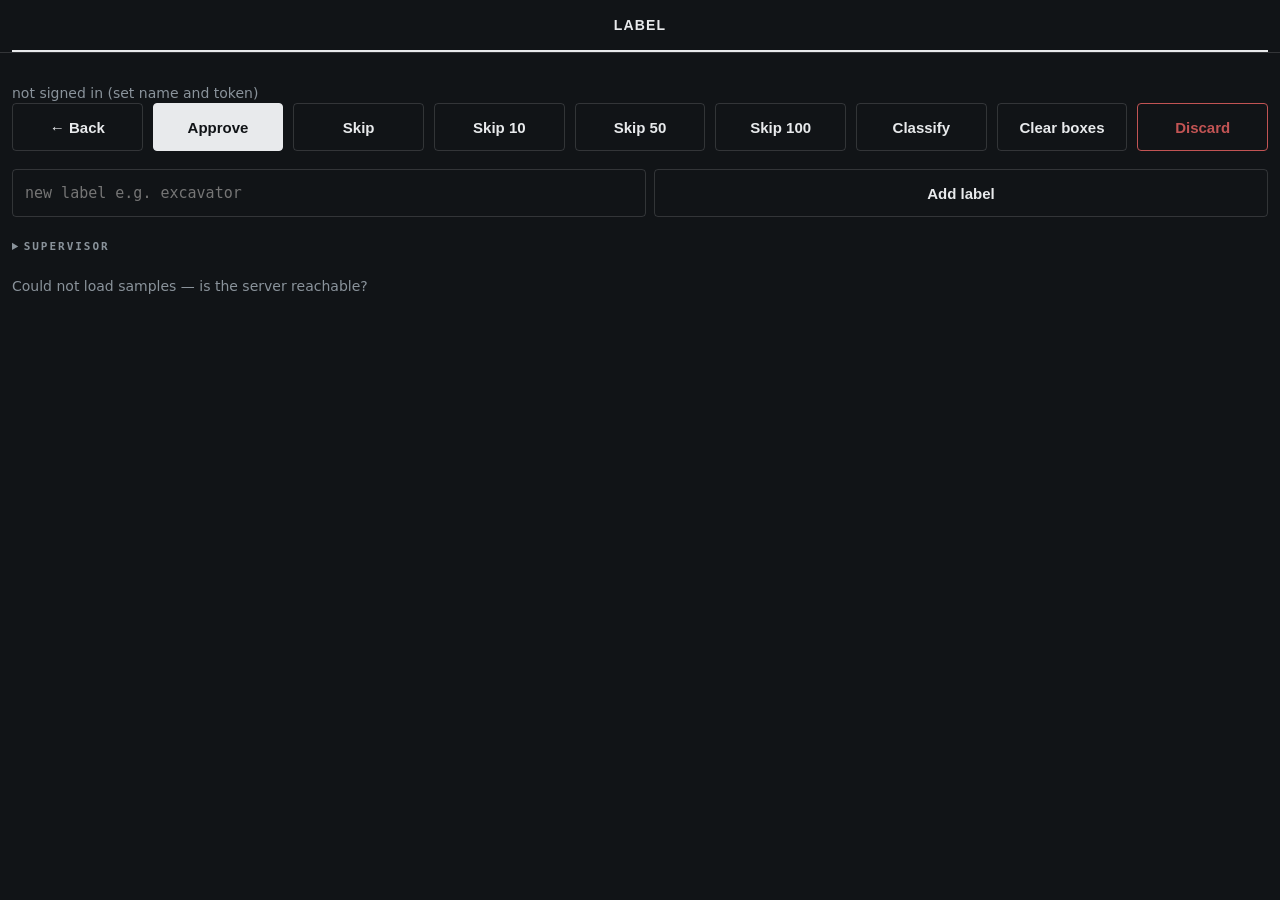
==== commit 9921c801: "A box in the centre of the frame always gets the model's best guess Drawing a box often produced not" ====
--- a/static/index.html
+++ b/static/index.html
@@ -285,6 +285,7 @@
       <button class="btn" id="l-skip10" title="skip the next ten frames">Skip 10</button>
       <button class="btn" id="l-skip50" title="skip the next fifty frames">Skip 50</button>
       <button class="btn" id="l-skip100" title="skip the next hundred frames">Skip 100</button>
+      <button class="btn" id="l-classify" title="ask the model about the selected box again">Classify</button>
       <button class="btn" id="l-clear" title="delete every box to draw afresh">Clear boxes</button>
       <button class="btn halt" id="l-no">Discard</button>
       <button class="btn halt" id="l-rej" hidden>Reject</button>
@@ -1080,7 +1081,7 @@
   // The row survives an empty queue while Back can still reopen the last approval.
   document.getElementById('l-acts').hidden = !s && !labDone.length;
   document.getElementById('l-back').disabled = !labDone.length;
-  ['l-ok', 'l-skip', 'l-skip10', 'l-skip50', 'l-skip100', 'l-clear', 'l-no', 'l-rej'].forEach(id => document.getElementById(id).disabled = !s);
+  ['l-ok', 'l-skip', 'l-skip10', 'l-skip50', 'l-skip100', 'l-classify', 'l-clear', 'l-no', 'l-rej'].forEach(id => document.getElementById(id).disabled = !s);
   // Reviewers correct, they do not delete or rewind.
   document.getElementById('l-ok').textContent = labOne() ? 'Submit review' : 'Approve';
   document.getElementById('l-no').hidden = document.getElementById('l-back').hidden = labOne();
@@ -1450,7 +1451,9 @@
   try {
     r = await post('/api/dataset/classify',
                    {id: s.id, tree, who: labWho, box: {cx: b.cx, cy: b.cy, w: b.w, h: b.h}});
-  } catch (e) { return; }                    // network gone: the box is drawn, that is what matters
+  } catch (e) {                              // the box is drawn either way; say so and offer the retry
+    return labNote('could not reach the classifier — press Classify to try that box again');
+  }
   if (labBoxes[i] !== b || b.del) return;    // the curator moved on; nothing left to suggest onto
   if (b.cls >= labClasses.length) return;    // an explicit removal outranks a late suggestion
   // Said once: a node with no champion fails on every box, and the queue note is worth more
@@ -1472,7 +1475,8 @@
   labFill(b, (labImplies.axles || {})[b.attrs.axles], true);
   if (labSel === i) labSelect(i);
   const said = [r.name, ...Object.values(r.attrs || {})].filter(Boolean);
-  labNote(said.length ? 'suggested: ' + said.join(' · ') : 'no suggestion for this box');
+  labNote(said.length ? 'suggested: ' + said.join(' · ')
+        : 'no suggestion — the model sees no vehicle there, so set the class yourself');
 }
 
 // Press on the image itself: rubber-band a new box for a vehicle the detector missed.
@@ -1577,6 +1581,17 @@
 document.getElementById('l-skip100').onclick = () => labSkip(100);
 // Wipe the slate to redraw: the same per-box delete, all at once. Local until Approve —
 // leaving the frame and reopening it brings the original boxes back.
+// Drawing a box asks the model automatically, but an answer can be missed: the request
+// failed, the box was adjusted afterwards, or a class was tapped while it was in flight.
+// This button is the guaranteed way to ask again for whichever box is selected.
+document.getElementById('l-classify').onclick = () => {
+  const b = labBoxes[labSel];
+  if (!b || b.del) return labNote('tap a box first, then press Classify');
+  labClassifySaid = false;          // an explicit request always deserves an answer
+  labNote('classifying…');
+  labClassify(b, labSel);
+};
+
 document.getElementById('l-clear').onclick = () => {
   labBoxes.forEach(b => b.del = true);
   document.querySelectorAll('#l-wrap .box').forEach(d => d.remove());
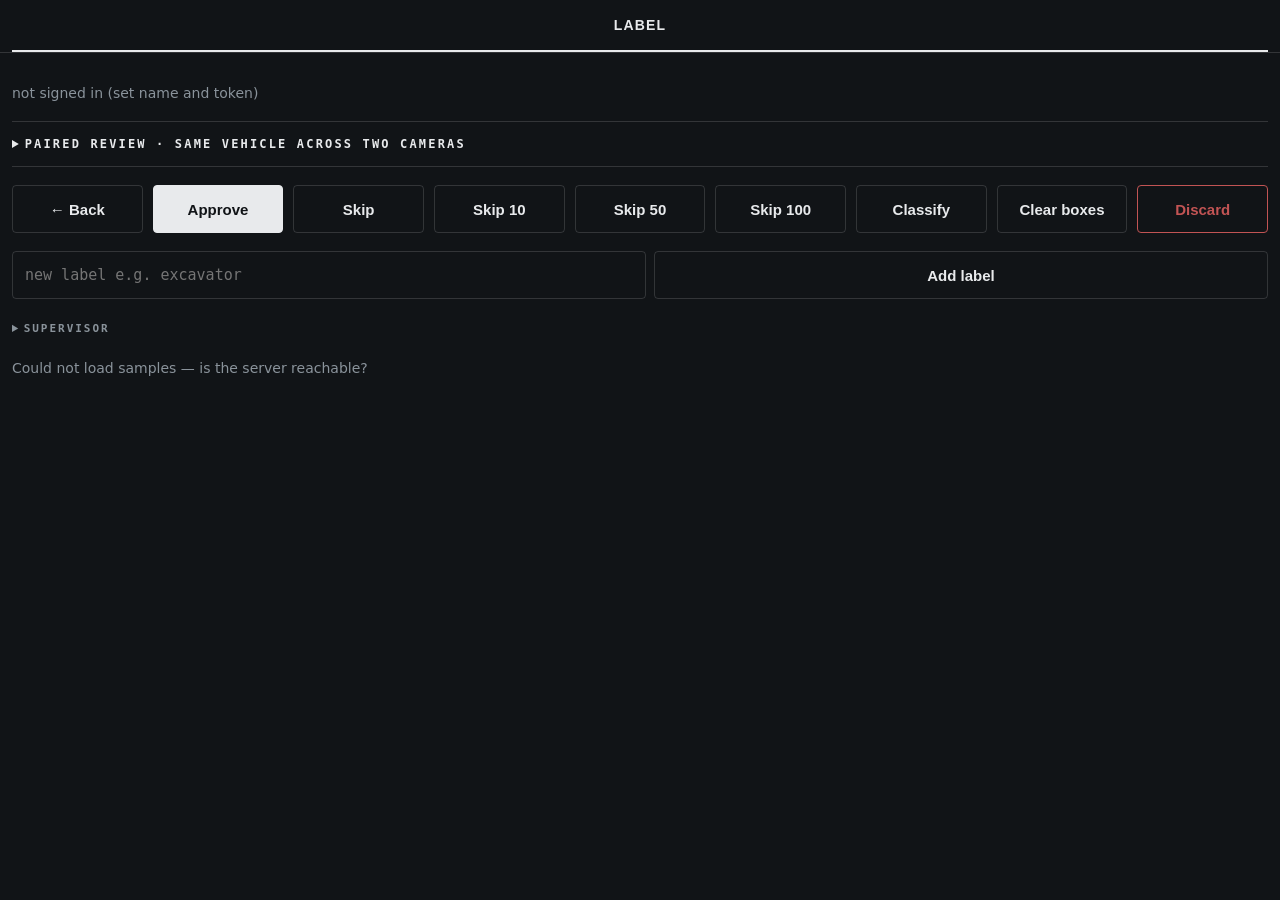
==== commit 873c1f98: "Paired review tool, camera tuning notes, AGENTS.md; ignore runtime artefacts Rebuilt from the local " ====
--- a/static/index.html
+++ b/static/index.html
@@ -159,6 +159,16 @@
   #l-ex .crop { position:relative; flex:0 0 72px; height:72px; overflow:hidden;
                 background:#000; border:1px solid var(--line); border-radius:4px; }
   #l-ex .crop img { position:absolute; max-width:none; }
+  #paired-review { margin:18px 0; border-top:1px solid var(--line); border-bottom:1px solid var(--line); }
+  #paired-review > summary { font-size:12px; color:var(--fg); }
+  #paired-review .paired-grid { display:grid; grid-template-columns:repeat(auto-fit,minmax(280px,1fr)); gap:10px; }
+  #paired-review .paired-card { min-width:0; background:var(--panel); border:1px solid var(--line); padding:10px; }
+  #paired-review canvas { display:block; width:100%; aspect-ratio:16/9; background:#000; touch-action:none; }
+  #paired-review .paired-meta { min-height:42px; font:12px/1.4 var(--mono); color:var(--dim); white-space:pre-line; word-break:break-word; }
+  #paired-review .paired-controls { display:flex; flex-wrap:wrap; gap:8px; align-items:center; margin:8px 0; }
+  #paired-review .paired-controls > * { flex:1 1 120px; min-width:0; }
+  #paired-review .paired-controls .btn { flex:0 1 auto; }
+  #paired-review .paired-status, #paired-review .paired-list { white-space:pre-line; }
   /* Search hits: one tappable row per frame, its class chips saying what is in it. */
   #l-sres .btn { display:flex; width:100%; margin-bottom:6px; gap:8px; flex-wrap:wrap;
                  align-items:center; justify-content:flex-start; text-align:left;
@@ -267,6 +277,20 @@
   <section id="label" hidden>
     <h2 id="cnt-label"></h2>
     <div id="l-who" class="res"></div>
+    <details id="paired-review">
+      <summary>Paired review · same vehicle across two cameras</summary>
+      <div class="res">Manual evaluation only. Select two real recordings from the same site/day; delta shifts the B view relative to A and is not a measured camera-clock offset. Times are Lusaka (UTC+2).</div>
+      <div class="paired-controls"><select id="tr-site" aria-label="site"></select><select id="tr-day" aria-label="recording day"></select><select id="tr-cam-a" aria-label="source A"></select><select id="tr-cam-b" aria-label="source B"></select><select id="tr-mode" aria-label="paired mode"><option value="overlap">overlap</option><option value="adjacent_handoff">adjacent handoff</option><option value="occlusion">occlusion</option></select></div>
+      <div class="paired-controls"><input id="tr-time" class="num" placeholder="YYYY-MM-DD HH:MM:SS.sss +0200" aria-label="absolute Lusaka time"><input id="tr-range" type="range" min="0" max="0" step="0.05" disabled aria-label="absolute time slider"></div>
+      <div class="paired-controls"><button class="btn" id="tr-time-minus">−0.05s</button><button class="btn" id="tr-time-plus">+0.05s</button><button class="btn" id="tr-time-01m">−0.1s</button><button class="btn" id="tr-time-01p">+0.1s</button><button class="btn" id="tr-time-1m">−1s</button><button class="btn" id="tr-time-1p">+1s</button><input id="tr-delta" type="number" min="-600" max="600" step="0.05" value="0" aria-label="B shift seconds"><button class="btn" id="tr-clear">Clear paired review</button></div>
+      <div id="transition-state" class="res paired-status">Choose a site, day, and two recordings.</div>
+      <div class="paired-grid"><div class="paired-card"><b>A</b><canvas id="tr-canvas-a" width="640" height="360" tabindex="0" aria-label="draw A zone or vehicle box"></canvas><div id="tr-meta-a" class="paired-meta"></div></div><div class="paired-card"><b>B</b><canvas id="tr-canvas-b" width="640" height="360" tabindex="0" aria-label="draw B zone or vehicle box"></canvas><div id="tr-meta-b" class="paired-meta"></div></div></div>
+      <div class="paired-controls"><select id="tr-side" aria-label="editing side"><option value="a">edit A</option><option value="b">edit B</option></select><select id="tr-box-mode" aria-label="rectangle kind"><option value="zone">review zone</option><option value="vehicle">vehicle box</option></select><button class="btn" id="tr-full-zone">Full-frame zone</button></div>
+      <div class="paired-controls"><input id="tr-x" type="number" min="0" max="1" step="0.0001" placeholder="x" aria-label="rectangle x"><input id="tr-y" type="number" min="0" max="1" step="0.0001" placeholder="y" aria-label="rectangle y"><input id="tr-w" type="number" min="0" max="1" step="0.0001" placeholder="width" aria-label="rectangle width"><input id="tr-h" type="number" min="0" max="1" step="0.0001" placeholder="height" aria-label="rectangle height"></div>
+      <div class="paired-controls"><select id="tr-vis-a" aria-label="A visibility"><option value="full">A full</option><option value="partial">A partial</option><option value="occluded">A occluded</option></select><select id="tr-vis-b" aria-label="B visibility"><option value="full">B full</option><option value="partial">B partial</option><option value="occluded">B occluded</option></select><select id="tr-verdict" aria-label="identity verdict"><option value="uncertain">uncertain</option><option value="same">same vehicle</option><option value="different">different vehicles</option></select><input id="tr-journey" placeholder="journey label" aria-label="journey label"></div>
+      <div class="paired-controls"><input id="tr-title" placeholder="calibration title" aria-label="calibration title"><button class="btn go" id="tr-cal-save" disabled>Save calibration version</button><button class="btn go" id="tr-save" disabled>Save example</button></div>
+      <div id="tr-res" class="res"></div><div class="paired-list"><div class="paired-controls"><button class="btn" id="tr-refresh">Refresh saved</button><select id="tr-calibration" aria-label="saved calibrations"></select><button class="btn" id="tr-cal-load" disabled>Load calibration</button><select id="tr-example" aria-label="saved examples"></select><button class="btn" id="tr-reopen" disabled>Reopen</button><button class="btn halt" id="tr-delete" disabled>Delete</button></div><div id="tr-list-note" class="res">Manual review examples are kept for 7 days.</div></div>
+    </details>
     <div class="acts" id="l-focus" hidden>
       <i class="res">focus</i>
       <select id="l-fsel" multiple size="3" title="cmd/ctrl-click for more than one"></select>
@@ -314,6 +338,18 @@
       </div>
       <div id="l-roster"></div>
       <div class="res" id="l-hold-help" hidden>probation: this curator's work waits in a holding area until a supervisor releases it in review — it never reaches the training set before that.</div>
+      <div id="l-intake" hidden>
+        <div class="res"><b>Curation intake</b></div>
+        <div class="res" id="l-intake-cap"></div>
+        <div class="acts">
+          <input id="l-intake-capval" type="number" min="100" max="100000" placeholder="cap e.g. 5000">
+          <button class="btn" id="l-intake-setcap">Set cap</button>
+          <button class="btn" id="l-intake-stopcap">Stop enforcing</button>
+        </div>
+        <div class="res bad" id="l-intake-confirm" hidden></div>
+        <div class="res" id="l-intake-checked"></div>
+        <div id="l-intake-gates"></div>
+      </div>
       <div class="acts" id="l-assign" hidden>
         <select id="l-acur"></select>
         <select id="l-acls" multiple size="6" title="cmd/ctrl-click for more than one"></select>
@@ -1004,12 +1040,14 @@
   labWho = labAskWho();
   if (labWho) labAskTok();          // a handle without its token cannot fetch anything
   labWhoShow();
+  if (typeof trReset === 'function') trReset();
   labLoad();
 };
 
 addEventListener('hashchange', () => { if (tab === 'label') labLoad(); });
 
 async function labLoad() {
+  if (curation && typeof trInit === 'function') trInit();
   labRev = location.hash === '#review';   // same tool, same taxonomy, different source
   labOpened = null;                       // loading the queue IS the way back out of a search hit
   labWhoShow();
@@ -1719,7 +1757,7 @@
 
 // --- Supervisor: a password in, curator tokens out ---
 // Only on open: the roster is the supervisor's business, not something every labLoad fetches.
-document.getElementById('l-team').ontoggle = e => { if (e.target.open) labRoster(); };
+document.getElementById('l-team').ontoggle = e => { if (e.target.open) { labRoster(); labIntake(); } };
 
 // Roster and assignments arrive from two endpoints but draw as one list, so the last
 // roster payload is kept to redraw against fresh assignments without refetching it.
@@ -1777,6 +1815,82 @@
   document.getElementById('l-hold-help').hidden = false;
 }
 
+// --- Supervisor: pause a gate's intake, or cap the pending queue fleet-wide ---
+let labIntakeGates = {}, labIntakeConfirming = null;   // the cap value the confirm row is for
+
+async function labIntake() {
+  const r = await labFetch('/api/dataset/intake');
+  if (!r.ok) return document.getElementById('l-intake').hidden = true;   // not a reviewer
+  labIntakeShow(await r.json());
+}
+
+function labIntakeShow(d) {
+  document.getElementById('l-intake').hidden = false;
+  labIntakeGates = d.gates || {};
+  labIntakeConfirming = null;
+  document.getElementById('l-intake-confirm').hidden = true;
+  const gates = Object.values(labIntakeGates);
+  const would = gates.reduce((s, g) => s + (g.over || 0), 0);
+  const overN = gates.filter(g => g.over > 0).length;
+  document.getElementById('l-intake-cap').textContent = d.cap == null
+    ? `Not enforced — report only. Would evict ${would} across ${overN} gate${overN === 1 ? '' : 's'}.`
+    : `Cap: ${d.cap} per gate. ${would} over cap right now.`;
+  document.getElementById('l-intake-checked').textContent =
+    d.at ? `last checked ${new Date(d.at).toLocaleString()}` : 'last checked — never';
+  const rows = Object.entries(labIntakeGates).sort((a, b) => b[1].pending - a[1].pending);
+  document.getElementById('l-intake-gates').innerHTML = rows.map(([gate, g]) =>
+    `<div class="acts toggle"><b>${esc(gate)}</b><i class="res">${g.pending} pending</i>` +
+    (g.over ? `<i class="res">${g.over} over cap</i>` : '') +
+    chip(g.paused ? 'Paused' : 'Sending') +
+    `<button class="btn${g.paused ? ' on' : ''}" data-pause="${esc(gate)}">${g.paused ? 'Resume' : 'Pause'}</button>` +
+    '</div>').join('') || '<div class="res">no pending samples</div>';
+}
+
+document.getElementById('l-intake-gates').onclick = async e => {
+  const b = e.target.closest('[data-pause]');
+  if (!b) return;
+  const d = await post('/api/dataset/intake', {gate: b.dataset.pause, paused: !labIntakeGates[b.dataset.pause].paused});
+  if (d.detail) return labNote(String(d.detail));
+  labIntakeShow(d);
+};
+
+document.getElementById('l-intake-setcap').onclick = async () => {
+  const val = document.getElementById('l-intake-capval').value.trim();
+  const cap = val === '' ? null : parseInt(val, 10);
+  if (cap !== null && (!Number.isFinite(cap) || cap < 100 || cap > 100000))
+    return labNote('cap must be an integer 100..100000');
+  // Every non-null cap needs its own confirm, even one that reports zero or no data
+  // yet (the report can be stale or empty) — a changed number always gets a fresh ask.
+  if (cap !== null && labIntakeConfirming !== cap) {
+    const gates = Object.entries(labIntakeGates);
+    const total = gates.reduce((s, [, g]) => s + Math.max(0, g.pending - cap), 0);
+    const affected = gates.filter(([, g]) => g.pending > cap).length;
+    labIntakeConfirming = cap;
+    const c = document.getElementById('l-intake-confirm');
+    c.hidden = false;
+    c.textContent = total > 0
+      ? `This permanently deletes ${total} pending samples (oldest first) across ` +
+        `${affected} gate${affected === 1 ? '' : 's'}. Click Set cap again to confirm.`
+      : 'This queue depth is not yet known or shows nothing over cap — a cap can still ' +
+        'delete pending samples once the next check counts them. Click Set cap again to confirm.';
+    return;
+  }
+  labIntakeConfirming = null;
+  document.getElementById('l-intake-confirm').hidden = true;
+  const d = await post('/api/dataset/intake', cap === null ? {cap} : {cap, confirm: true});
+  if (d.detail) return labNote(String(d.detail));
+  document.getElementById('l-intake-capval').value = '';
+  labIntakeShow(d);
+};
+
+document.getElementById('l-intake-stopcap').onclick = async () => {
+  labIntakeConfirming = null;
+  document.getElementById('l-intake-confirm').hidden = true;
+  const d = await post('/api/dataset/intake', {cap: null});
+  if (d.detail) return labNote(String(d.detail));
+  labIntakeShow(d);
+};
+
 document.getElementById('l-in').onclick = async () => {
   const who = document.getElementById('l-sup').value.trim().toLowerCase(),
         pw = document.getElementById('l-pw');
@@ -1791,6 +1905,7 @@
   pw.value = '';
   labWhoShow();
   labNote(`signed in as ${d.who}`);
+  if (typeof trReset === 'function') trReset();
   labLoad();          // the reviewer flag flips: Sync now / Upload video appear
   labRoster();
 };
@@ -2052,11 +2167,54 @@
 document.getElementById('l-prev').onclick = () => labHitStep(-1);
 document.getElementById('l-next').onclick = () => labHitStep(1);
 addEventListener('keydown', e => {
+  if (e.target.closest && e.target.closest('#paired-review')) return;
   if (!labOpened || e.target.matches('input, select, textarea') || e.metaKey || e.ctrlKey) return;
   if (e.key === 'ArrowLeft') { e.preventDefault(); labHitStep(-1); }
   if (e.key === 'ArrowRight') { e.preventDefault(); labHitStep(1); }
 });
 
+// --- Paired review ---
+const tr = id => document.getElementById(id);
+const TR = {catalog:null,site:'',date:'',rows:[],frames:null,images:{},urls:[],ts:NaN,gen:0,catalogSerial:0,savedSerial:0,calSerial:0,saving:false,side:'a',boxes:{a:{zone:null,vehicle:null},b:{zone:null,vehicle:null}},sourceKeys:['',''],saved:[],calibrations:[],calIncompatible:false};
+const trLocal = ts => { const d=new Date((Number(ts)+7200)*1000),p=n=>String(n).padStart(2,'0'); return d.getUTCFullYear()+'-'+p(d.getUTCMonth()+1)+'-'+p(d.getUTCDate())+' '+p(d.getUTCHours())+':'+p(d.getUTCMinutes())+':'+p(d.getUTCSeconds())+'.'+String(d.getUTCMilliseconds()).padStart(3,'0')+' +0200'; };
+const trEpoch = value => { const m=String(value||'').trim().match(/^(\d{4})-(\d{2})-(\d{2})[ T](\d{2}):(\d{2}):(\d{2})(?:\.(\d{1,3}))? \+02:?00$/); if(!m)return NaN; const ms=Number((m[7]||'').padEnd(3,'0')),u=Date.UTC(+m[1],+m[2]-1,+m[3],+m[4],+m[5],+m[6],ms),d=new Date(u); if(d.getUTCFullYear()!==+m[1]||d.getUTCMonth()!==+m[2]-1||d.getUTCDate()!==+m[3]||d.getUTCHours()!==+m[4]||d.getUTCMinutes()!==+m[5]||d.getUTCSeconds()!==+m[6]||d.getUTCMilliseconds()!==ms)return NaN; return u/1000-7200; };
+function normalizeTransitionRect(r){if(!r||![r.x,r.y,r.width,r.height].every(Number.isFinite)||r.width<=0||r.height<=0||r.x<0||r.y<0||r.x+r.width>1||r.y+r.height>1)return null;return{x:r.x,y:r.y,width:r.width,height:r.height};}
+function transitionRectFromPoints(a,b){return normalizeTransitionRect({x:Math.min(a.x,b.x),y:Math.min(a.y,b.y),width:Math.abs(a.x-b.x),height:Math.abs(a.y-b.y)});}
+function transitionPayload(v){if(!v||!['same','different','uncertain'].includes(v.verdict)||!Array.isArray(v.views)||v.views.length!==2)return null;const views=v.views.map(x=>x&&({side:x.side,visibility:x.visibility,bbox:x.visibility==='occluded'?null:normalizeTransitionRect(x.bbox),jpeg_sha256:x.jpeg_sha256}));if(views.some((x,i)=>!x||x.side!==['a','b'][i]||!['full','partial','occluded'].includes(x.visibility)||typeof x.jpeg_sha256!=='string'||!/^[a-f0-9]{64}$/.test(x.jpeg_sha256)||(x.visibility!=='occluded'&&!x.bbox)||(x.visibility==='occluded'&&x.bbox)))return null;if(views.every(x=>x.visibility==='occluded')&&v.verdict!=='uncertain')return null;return{...v,views};}
+function trOptions(id,values,label){const s=tr(id);s.innerHTML='';values.forEach((v,i)=>{const o=document.createElement('option');o.value=v.key||v;o.textContent=label?label(v,i):(v.label||v);s.appendChild(o);});}
+function trStatus(t){tr('transition-state').textContent=t;}
+function trRevokeUrls(){TR.urls.splice(0).forEach(u=>URL.revokeObjectURL(u));}
+function trClearLists(){TR.savedSerial++;TR.calSerial++;TR.saved=[];TR.calibrations=[];tr('tr-example').innerHTML='';tr('tr-calibration').innerHTML='';tr('tr-reopen').disabled=true;tr('tr-delete').disabled=true;tr('tr-cal-load').disabled=true;tr('tr-res').textContent='';}
+function trClearCanvas(s){const c=tr('tr-canvas-'+s),x=c.getContext('2d');x.clearRect(0,0,c.width,c.height);tr('tr-meta-'+s).textContent='';}
+function trClearFrames(clearBoxes,resetControls){trRevokeUrls();TR.frames=null;TR.images={};TR.boxes.a.vehicle=null;TR.boxes.b.vehicle=null;['a','b'].forEach(trClearCanvas);if(clearBoxes)TR.boxes={a:{zone:null,vehicle:null},b:{zone:null,vehicle:null}};if(resetControls){tr('tr-time').value='';tr('tr-range').value='';tr('tr-range').min=0;tr('tr-range').max=0;tr('tr-range').disabled=true;}tr('tr-save').disabled=true;tr('tr-cal-save').disabled=true;}
+function trInvalidate(clearBoxes,resetControls=true){TR.gen++;trClearFrames(clearBoxes,resetControls);}
+function trReset(){TR.gen++;TR.catalogSerial++;TR.savedSerial++;TR.calSerial++;TR.catalog=null;TR.site=TR.date='';TR.rows=[];TR.sourceKeys=['',''];TR.calIncompatible=false;trClearLists();trClearFrames(true,true);tr('tr-site').innerHTML='';tr('tr-day').innerHTML='';tr('tr-cam-a').innerHTML='';tr('tr-cam-b').innerHTML='';trStatus('Paired review reset after identity change.');}
+function trRowsForSite(){return(TR.catalog?.recordings||[]).filter(x=>x.site===TR.site);}
+function trSelectedRows(){return trRowsForSite().filter(x=>new Date((x.start_ts+7200)*1000).toISOString().slice(0,10)===TR.date);}
+function trPick(){const aKey=TR.sourceKeys[0],bKey=TR.sourceKeys[1];TR.calIncompatible=false;trClearLists();const all=trRowsForSite(),days=[...new Set(all.map(x=>new Date((x.start_ts+7200)*1000).toISOString().slice(0,10)))].sort().reverse();TR.date=days.includes(TR.date)?TR.date:(days[0]||'');trOptions('tr-day',days);tr('tr-day').value=TR.date;const rows=trSelectedRows().slice().sort((a,b)=>a.start_ts-b.start_ts);TR.rows=rows;trOptions('tr-cam-a',rows,x=>x.camera_id+' · '+x.filename);trOptions('tr-cam-b',rows,x=>x.camera_id+' · '+x.filename);const validA=rows.some(x=>x.key===aKey),validB=rows.some(x=>x.key===bKey);if(validA&&validB&&aKey!==bKey){TR.sourceKeys=[aKey,bKey];}else{let best=null;for(const a of rows)for(const b of rows){if(a.key===b.key||a.camera_id===b.camera_id)continue;const score=Math.abs(a.start_ts-b.start_ts);if(!best||score<best.score)best={a,b,score};}TR.sourceKeys=[best?.a?.key||rows[0]?.key||'',best?.b?.key||rows.find(x=>x.key!==rows[0]?.key)?.key||''];}tr('tr-cam-a').value=TR.sourceKeys[0];tr('tr-cam-b').value=TR.sourceKeys[1];trInvalidate(true);if(TR.sourceKeys[0]&&TR.sourceKeys[1])trContextChanged(true);}
+async function trCatalog(refresh=false){if(!curation||!labTok||(!refresh&&TR.catalog))return;const serial=++TR.catalogSerial;try{const r=await labFetch('/api/dataset/paired/recordings'),d=await r.json();if(serial!==TR.catalogSerial)return;if(!r.ok)return trStatus(d.detail||'paired recordings unavailable');TR.catalog=d;const sites=d.sites||[...new Set((d.recordings||[]).map(x=>x.site))];if(!sites.length)return trStatus('No paired recordings available.');TR.site=sites.includes(TR.site)?TR.site:sites[0];trOptions('tr-site',sites);tr('tr-site').value=TR.site;trPick();trLoadCals();trLoadSaved();}catch(e){if(serial===TR.catalogSerial)trStatus(e.message||'paired recordings unavailable');}}
+function trPoint(c,e){const r=c.getBoundingClientRect();return{x:Math.max(0,Math.min(1,(e.clientX-r.left)/r.width)),y:Math.max(0,Math.min(1,(e.clientY-r.top)/r.height))};}
+function trFrameMeta(f){return f.camera_id+' · '+f.source_filename+'\nrequested '+trLocal(f.requested_ts)+' · actual '+trLocal(f.corrected_ts)+(f.offset_known?'':' · camera clock offset unknown');}
+function trRender(s){const c=tr('tr-canvas-'+s),f=TR.frames?.[s],im=TR.images[s];if(!f||!im)return;c.width=f.width||im.naturalWidth;c.height=f.height||im.naturalHeight;const x=c.getContext('2d');x.clearRect(0,0,c.width,c.height);x.drawImage(im,0,0,c.width,c.height);[['zone','#d4b15e'],['vehicle','#e16d62']].forEach(([k,col])=>{const r=TR.boxes[s][k];if(r){x.strokeStyle=col;x.lineWidth=Math.max(2,c.width/500);x.strokeRect(r.x*c.width,r.y*c.height,r.width*c.width,r.height*c.height);}});if(TR.side===s){const r=TR.boxes[s][tr('tr-box-mode').value];['x','y','w','h'].forEach((k,i)=>tr('tr-'+k).value=r?[r.x,r.y,r.width,r.height][i]:'');}}
+function trInstallCanvas(s){const c=tr('tr-canvas-'+s);let start=null;c.onpointerdown=e=>{if(!TR.frames?.[s]||!TR.images[s]||(tr('tr-vis-'+s).value==='occluded'&&tr('tr-box-mode').value==='vehicle'))return;c.setPointerCapture?.(e.pointerId);TR.side=s;tr('tr-side').value=s;start={p:trPoint(c,e),gen:TR.gen};};c.onpointerup=e=>{if(!start||start.gen!==TR.gen){start=null;return;}const r=transitionRectFromPoints(start.p,trPoint(c,e));start=null;if(r){TR.boxes[s][tr('tr-box-mode').value]=r;trRender(s);trRefreshPersistence();}};c.onpointercancel=()=>{start=null;};}
+function trSyncRectInputs(){const v=['x','y','w','h'].map(k=>tr('tr-'+k).value);if(v.some(x=>x===''))return;const r=normalizeTransitionRect({x:Number(v[0]),y:Number(v[1]),width:Number(v[2]),height:Number(v[3])});if(r){TR.boxes[TR.side][tr('tr-box-mode').value]=r;trRender(TR.side);trRefreshPersistence();}}
+function trCalibrationPayload(){const a=TR.rows.find(x=>x.key===tr('tr-cam-a').value),b=TR.rows.find(x=>x.key===tr('tr-cam-b').value);return{schema_version:1,mode:tr('tr-mode').value,camera_ids:[a?.camera_id||'',b?.camera_id||''],title:tr('tr-title').value.trim(),delta_s:Number(tr('tr-delta').value),zones:[TR.boxes.a.zone,TR.boxes.b.zone]};}
+function trCalibrationReady(){const p=trCalibrationPayload();return!!(!TR.calIncompatible&&TR.frames&&TR.images.a?.complete&&TR.images.b?.complete&&p.title&&Number.isFinite(p.delta_s)&&p.camera_ids[0]&&p.camera_ids[1]&&(p.mode==='occlusion'||p.camera_ids[0]!==p.camera_ids[1])&&p.zones.every(normalizeTransitionRect));}
+function trViews(){return['a','b'].map(s=>({side:s,visibility:tr('tr-vis-'+s).value,bbox:tr('tr-vis-'+s).value==='occluded'?null:TR.boxes[s].vehicle,jpeg_sha256:TR.frames?.[s]?.jpeg_sha256}));}
+function trRefreshPersistence(){const f=TR.frames,d=Number(tr('tr-delta').value)||0,matching=f&&['a','b'].every(s=>f[s]&&f[s].source_key===TR.sourceKeys[s==='a'?0:1]&&Math.abs(f[s].requested_ts-(TR.ts+(s==='b'?d:0)))<.011);const valid=!TR.saving&&matching&&TR.images.a?.complete&&TR.images.b?.complete&&trCalibrationReady()&&tr('tr-journey').value.trim()&&transitionPayload({verdict:tr('tr-verdict').value,views:trViews()});tr('tr-save').disabled=!valid;tr('tr-cal-save').disabled=!trCalibrationReady();}
+async function trLoadFrames(explicit){const a=tr('tr-cam-a').value,b=tr('tr-cam-b').value,d=Number(tr('tr-delta').value);if(!a||!b||!Number.isFinite(d)||d<-600||d>600||(tr('tr-mode').value!=='occlusion'&&a===b))return trStatus('Choose two distinct recordings; same camera is only allowed in occlusion mode.');const gen=++TR.gen;TR.sourceKeys=[a,b];TR.boxes.a.vehicle=null;TR.boxes.b.vehicle=null;trClearFrames(false,!explicit);const q=new URLSearchParams({source_a:a,source_b:b,delta_s:String(d),mode:tr('tr-mode').value});if(explicit&&Number.isFinite(TR.ts))q.set('ts',String(TR.ts));trStatus('Loading paired frames…');try{const r=await labFetch('/api/dataset/paired/frames?'+q),doc=await r.json();if(gen!==TR.gen)return;if(!r.ok)throw Error(doc.detail||'frame request failed ('+r.status+')');TR.ts=Number(doc.ts);const fs=Object.fromEntries((doc.frames||[]).map(f=>[f.side,f]));if(!fs.a||!fs.b)throw Error('paired response did not include both frames');TR.frames=fs;await Promise.all(['a','b'].map(s=>new Promise((ok,bad)=>{const im=new Image();im.onload=()=>{if(gen===TR.gen){TR.images[s]=im;tr('tr-meta-'+s).textContent=trFrameMeta(fs[s]);trRender(s);}ok();};im.onerror=bad;im.src=fs[s].jpeg_data_url;})));if(gen!==TR.gen)return;tr('tr-time').value=trLocal(TR.ts);tr('tr-range').min=doc.interval?.[0]??TR.ts;tr('tr-range').max=doc.interval?.[1]??TR.ts;tr('tr-range').value=TR.ts;tr('tr-range').disabled=false;trStatus(fs.a.offset_known&&fs.b.offset_known?'Frames ready.':'Frames ready. Camera clock offset unknown; delta is only a viewing shift.');trRefreshPersistence();}catch(e){if(gen===TR.gen){trClearFrames(false,true);trStatus(e.message||'paired frames unavailable');}}}
+function trContextChanged(reset){if(reset){TR.ts=NaN;TR.calIncompatible=false;}trInvalidate(reset,true);trLoadFrames(!reset);}
+function trNudge(n){const t=Number.isFinite(TR.ts)?TR.ts:trEpoch(tr('tr-time').value);if(Number.isFinite(t)){TR.ts=t+n;tr('tr-time').value=trLocal(TR.ts);trClearFrames(false,false);trLoadFrames(true);}}
+async function trLoadCals(){if(!TR.site||!labTok)return;const site=TR.site,serial=++TR.calSerial;try{const r=await labFetch('/api/dataset/paired/'+encodeURIComponent(site)+'/calibrations'),d=await r.json();if(serial!==TR.calSerial||site!==TR.site)return;if(!r.ok)throw Error(d.detail||'calibrations unavailable');TR.calibrations=d.calibrations||d||[];const s=tr('tr-calibration'),old=s.value;s.innerHTML='';TR.calibrations.forEach(c=>{const o=document.createElement('option');o.value=c.id;o.textContent=(c.title||'untitled')+' · '+(c.created_at||c.id);s.appendChild(o);});if(TR.calibrations.some(c=>c.id===old))s.value=old;tr('tr-cal-load').disabled=!s.value;}catch(e){if(serial===TR.calSerial)tr('tr-res').textContent=e.message||'calibrations unavailable';}}
+function trCompatibleRows(ids){const out=[];for(const id of ids){const rows=trSelectedRows().filter(x=>x.camera_id===id).sort((a,b)=>a.start_ts-b.start_ts);if(!rows.length)return null;out.push(rows[0]);}return out;}
+function trLoadCalibration(){const c=TR.calibrations.find(x=>x.id===tr('tr-calibration').value);if(!c)return;const ids=c.camera_ids||[],current=[tr('tr-cam-a').value,tr('tr-cam-b').value].map(k=>TR.rows.find(x=>x.key===k)?.camera_id),rows=current[0]===ids[0]&&current[1]===ids[1]?[TR.rows.find(x=>x.key===tr('tr-cam-a').value),TR.rows.find(x=>x.key===tr('tr-cam-b').value)]:trCompatibleRows(ids);if(!rows){TR.calIncompatible=true;trInvalidate(true);trStatus('Calibration cameras '+ids.join(' → ')+' are unavailable on '+TR.site+' '+TR.date+'. Choose a compatible day/site.');return;}TR.calIncompatible=false;tr('tr-cam-a').value=rows[0].key;tr('tr-cam-b').value=rows[1].key;tr('tr-mode').value=c.mode;tr('tr-delta').value=c.delta_s;tr('tr-title').value=c.title||'';TR.boxes.a.zone=c.zones?.[0]||null;TR.boxes.b.zone=c.zones?.[1]||null;TR.ts=NaN;trContextChanged(false);}
+async function trLoadSaved(){if(!TR.site||!TR.date||!labTok)return;const site=TR.site,date=TR.date,serial=++TR.savedSerial;try{const r=await labFetch('/api/dataset/paired/'+encodeURIComponent(site)+'/'+date+'/examples'),d=await r.json();if(serial!==TR.savedSerial||site!==TR.site||date!==TR.date)return;if(!r.ok)throw Error(d.detail||'saved examples unavailable');TR.saved=d.examples||d||[];const s=tr('tr-example');s.innerHTML='';TR.saved.forEach(x=>{const o=document.createElement('option');o.value=x.id;o.textContent=(x.journey_label||'review')+' · '+(x.verdict||'')+' · '+(x.created_at||'');s.appendChild(o);});tr('tr-reopen').disabled=!TR.saved.length;tr('tr-delete').disabled=!TR.saved.length||TR.saved[0]?.can_delete===false;}catch(e){if(serial===TR.savedSerial)tr('tr-res').textContent=e.message||'could not load saved examples';}}
+async function trReopen(){const id=tr('tr-example').value;if(!id)return;const gen=++TR.gen,site=TR.site,date=TR.date;trClearFrames(true,true);let d,c;try{const r=await labFetch('/api/dataset/paired/'+encodeURIComponent(site)+'/'+date+'/examples/'+encodeURIComponent(id)),doc=await r.json();if(gen!==TR.gen||site!==TR.site||date!==TR.date)return;if(!r.ok)throw Error(doc.detail||'could not reopen example');d=doc;c=TR.calibrations.find(x=>x.id===d.calibration_id);if(!c){await trLoadCals();if(gen!==TR.gen||site!==TR.site||date!==TR.date)return;c=TR.calibrations.find(x=>x.id===d.calibration_id);}if(!c)throw Error('saved calibration version is unavailable');TR.sourceKeys=(d.source_keys||[]).slice();TR.ts=Number(d.ts);tr('tr-mode').value=c.mode;tr('tr-delta').value=c.delta_s;tr('tr-title').value=c.title||'';tr('tr-journey').value=d.journey_label||'';tr('tr-verdict').value=d.verdict||'uncertain';TR.boxes.a.zone=c.zones?.[0]||null;TR.boxes.b.zone=c.zones?.[1]||null;(d.views||[]).forEach(v=>{tr('tr-vis-'+v.side).value=v.visibility;TR.boxes[v.side].vehicle=v.bbox||null;});TR.frames=Object.fromEntries((d.frames||[]).map(f=>[f.side,f]));const range=d.interval||null;await Promise.all(['a','b'].map(s=>new Promise(async(ok,bad)=>{try{const ir=await labFetch(TR.frames[s].jpeg_url);if(gen!==TR.gen)return ok();if(!ir.ok)throw Error('saved frame image unavailable');const blob=await ir.blob();if(gen!==TR.gen)return ok();const u=URL.createObjectURL(blob);if(gen!==TR.gen){URL.revokeObjectURL(u);return ok();}TR.urls.push(u);const im=new Image();im.onload=()=>{if(gen===TR.gen){TR.images[s]=im;tr('tr-meta-'+s).textContent=trFrameMeta(TR.frames[s]);trRender(s);}else URL.revokeObjectURL(u);ok();};im.onerror=()=>{if(gen!==TR.gen)URL.revokeObjectURL(u);bad();};im.src=u;}catch(e){bad(e);}})));if(gen!==TR.gen)return;tr('tr-cam-a').value=TR.sourceKeys[0];tr('tr-cam-b').value=TR.sourceKeys[1];tr('tr-time').value=trLocal(TR.ts);if(range&&range.length===2){tr('tr-range').min=range[0];tr('tr-range').max=range[1];tr('tr-range').value=TR.ts;tr('tr-range').disabled=false;}else tr('tr-range').disabled=true;trStatus((TR.frames.a.offset_known&&TR.frames.b.offset_known)?'Saved example reopened.':'Saved example reopened. Camera clock offset unknown; delta is only a viewing shift.');trRefreshPersistence();}catch(e){if(gen===TR.gen){trClearFrames(false,true);tr('tr-res').textContent=e.message||'reopen failed';}}}
+async function trSaveCalibration(){const gen=TR.gen,body=JSON.parse(JSON.stringify(trCalibrationPayload()));try{const r=await fetch('/api/dataset/paired/'+encodeURIComponent(TR.site)+'/calibrations',{method:'POST',headers:{'Content-Type':'application/json',...labHdr()},body:JSON.stringify(body)}),d=await r.json();if(!r.ok)throw Error(d.detail||'calibration save failed');if(gen===TR.gen){tr('tr-res').textContent='calibration saved · '+(d.id||'new version');await trLoadCals();}}catch(e){if(gen===TR.gen)tr('tr-res').textContent=e.message||'calibration save failed';}}
+async function trSaveExample(){if(tr('tr-save').disabled||TR.saving)return;const gen=TR.gen,p=trCalibrationPayload(),camera_ids=p.camera_ids.slice(),zones=JSON.parse(JSON.stringify(p.zones)),c={site:TR.site,date:TR.date,ts:TR.ts,journey_label:tr('tr-journey').value.trim(),verdict:tr('tr-verdict').value,source_keys:TR.sourceKeys.slice(),mode:tr('tr-mode').value,delta_s:Number(tr('tr-delta').value),title:tr('tr-title').value.trim(),camera_ids,views:JSON.parse(JSON.stringify(trViews()))};TR.saving=true;trRefreshPersistence();try{const cr=await fetch('/api/dataset/paired/'+encodeURIComponent(c.site)+'/calibrations',{method:'POST',headers:{'Content-Type':'application/json',...labHdr()},body:JSON.stringify({schema_version:1,mode:c.mode,camera_ids:c.camera_ids,title:c.title,delta_s:c.delta_s,zones})}),cal=await cr.json();if(!cr.ok)throw Error(cal.detail||'calibration save failed');if(gen!==TR.gen)return;const er=await fetch('/api/dataset/paired/'+encodeURIComponent(c.site)+'/'+c.date+'/examples',{method:'POST',headers:{'Content-Type':'application/json',...labHdr()},body:JSON.stringify({calibration_id:cal.id,source_keys:c.source_keys,ts:c.ts,journey_label:c.journey_label,verdict:c.verdict,views:c.views})}),ex=await er.json();if(!er.ok)throw Error(ex.detail||'example save failed');if(gen===TR.gen){tr('tr-res').textContent='example saved · expires '+(ex.expires_at||'in 7 days');await trLoadCals();trLoadSaved();}}catch(e){if(gen===TR.gen)tr('tr-res').textContent=e.message||'save failed';}finally{TR.saving=false;if(gen===TR.gen)trRefreshPersistence();}}
+function trDelete(){const id=tr('tr-example').value,e=TR.saved.find(x=>x.id===id);if(!id)return;if(e?.can_delete===false)return tr('tr-res').textContent='This example belongs to another curator; a reviewer must delete it.';const gen=TR.gen;fetch('/api/dataset/paired/'+encodeURIComponent(TR.site)+'/'+TR.date+'/examples/'+encodeURIComponent(id),{method:'DELETE',headers:labHdr()}).then(async r=>{const d=await r.json().catch(()=>({}));if(!r.ok)throw Error(d.detail||'delete failed');if(gen===TR.gen){tr('tr-res').textContent='example deleted';trLoadSaved();}}).catch(e=>{if(gen===TR.gen)tr('tr-res').textContent=e.message||'delete failed';});}
+function trBind(){['a','b'].forEach(trInstallCanvas);tr('tr-clear').onclick=()=>{TR.gen++;trClearLists();trClearFrames(true,true);tr('tr-res').textContent='';trStatus('Paired review cleared.');};tr('tr-site').onchange=()=>{TR.site=tr('tr-site').value;trPick();trLoadCals();trLoadSaved();};tr('tr-day').onchange=()=>{TR.date=tr('tr-day').value;trPick();trLoadCals();trLoadSaved();};['tr-cam-a','tr-cam-b','tr-mode'].forEach(id=>tr(id).onchange=()=>trContextChanged(true));tr('tr-delta').oninput=()=>trInvalidate(false,true);tr('tr-delta').onchange=()=>trContextChanged(false);tr('tr-time').onchange=()=>{const t=trEpoch(tr('tr-time').value);if(!Number.isFinite(t))return trStatus('Use Lusaka time: YYYY-MM-DD HH:MM:SS.sss +0200.');TR.ts=t;trClearFrames(false,false);trLoadFrames(true);};tr('tr-range').oninput=e=>{TR.ts=Number(e.target.value);tr('tr-time').value=trLocal(TR.ts);trInvalidate(false,false);};tr('tr-range').onchange=()=>trLoadFrames(true);[['tr-time-minus',-.05],['tr-time-plus',.05],['tr-time-01m',-.1],['tr-time-01p',.1],['tr-time-1m',-1],['tr-time-1p',1]].forEach(([id,n])=>tr(id).onclick=()=>trNudge(n));tr('tr-side').onchange=()=>{TR.side=tr('tr-side').value;trRender(TR.side);};tr('tr-box-mode').onchange=()=>trRender(TR.side);tr('tr-full-zone').onclick=()=>{TR.boxes[TR.side].zone={x:0,y:0,width:1,height:1};trRender(TR.side);trRefreshPersistence();};['x','y','w','h'].forEach(k=>tr('tr-'+k).onchange=trSyncRectInputs);['a','b'].forEach(s=>tr('tr-vis-'+s).onchange=()=>{if(tr('tr-vis-'+s).value==='occluded')TR.boxes[s].vehicle=null;trRender(s);trRefreshPersistence();});['tr-title','tr-journey','tr-verdict'].forEach(id=>tr(id).oninput=trRefreshPersistence);tr('tr-cal-save').onclick=trSaveCalibration;tr('tr-save').onclick=trSaveExample;tr('tr-refresh').onclick=()=>{trCatalog(true);trLoadCals();trLoadSaved();};tr('tr-cal-load').onclick=trLoadCalibration;tr('tr-reopen').onclick=trReopen;tr('tr-example').onchange=()=>{const e=TR.saved.find(x=>x.id===tr('tr-example').value);tr('tr-delete').disabled=!e||e.can_delete===false;trReopen();};tr('tr-delete').onclick=trDelete;tr('tr-calibration').onchange=()=>tr('tr-cal-load').disabled=!tr('tr-calibration').value;}
+async function trInit(){if(!curation||!labTok)return;if(!tr('tr-site').dataset.bound){tr('tr-site').dataset.bound='1';trBind();}await trCatalog();if(TR.site&&TR.date){trLoadCals();trLoadSaved();}}
 // --- Review tab ---
 let revSegs = [], revT = 0, revTimer = null, revUrl = '';
 const revNote = t => document.getElementById('r-note').textContent = t;
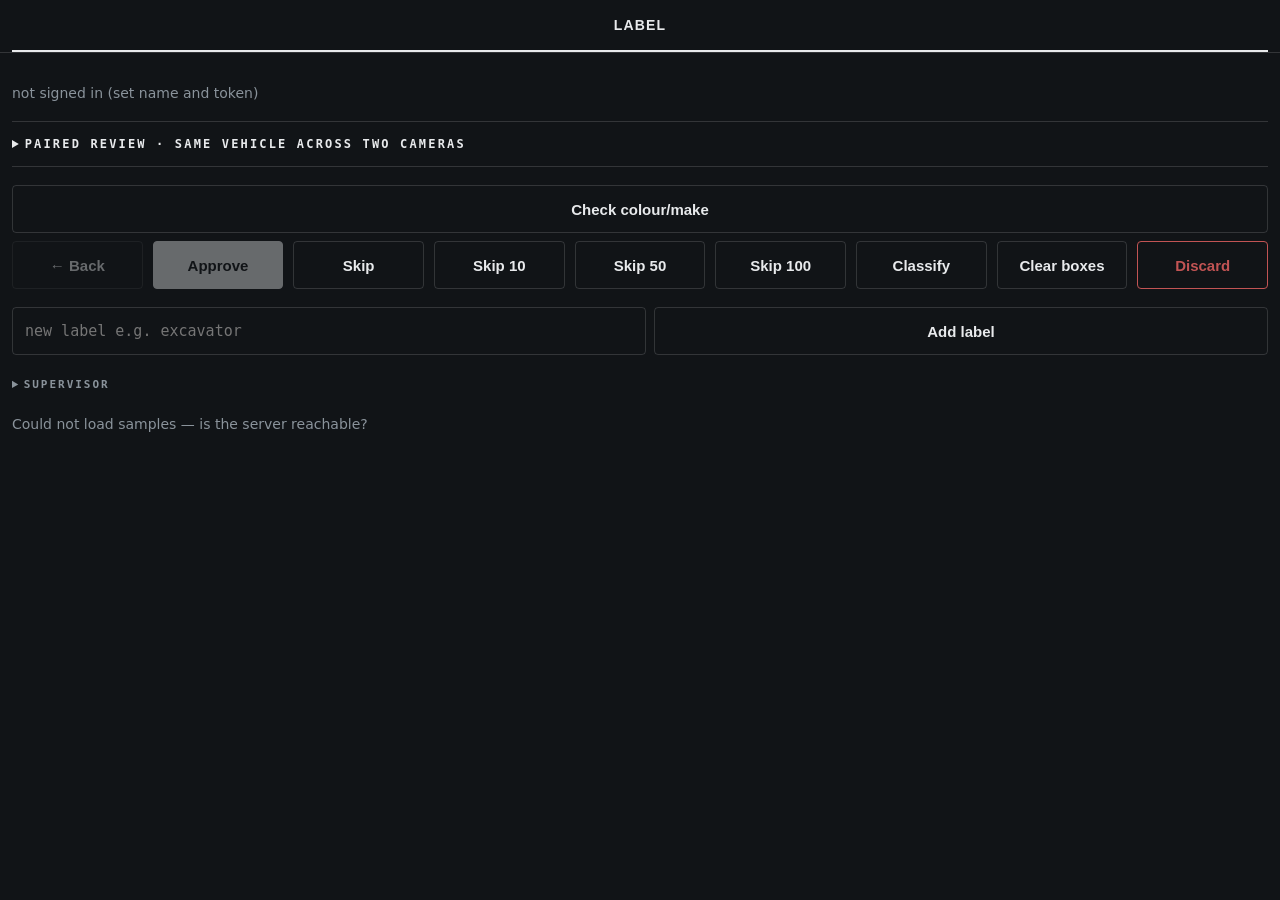
==== commit 7ed1da33: "Check colour/make: a human validation queue on approved val frames - GET /api/dataset/valcheck serve" ====
--- a/static/index.html
+++ b/static/index.html
@@ -291,6 +291,8 @@
       <div class="paired-controls"><input id="tr-title" placeholder="calibration title" aria-label="calibration title"><button class="btn go" id="tr-cal-save" disabled>Save calibration version</button><button class="btn go" id="tr-save" disabled>Save example</button></div>
       <div id="tr-res" class="res"></div><div class="paired-list"><div class="paired-controls"><button class="btn" id="tr-refresh">Refresh saved</button><select id="tr-calibration" aria-label="saved calibrations"></select><button class="btn" id="tr-cal-load" disabled>Load calibration</button><select id="tr-example" aria-label="saved examples"></select><button class="btn" id="tr-reopen" disabled>Reopen</button><button class="btn halt" id="tr-delete" disabled>Delete</button></div><div id="tr-list-note" class="res">Manual review examples are kept for 7 days.</div></div>
     </details>
+    <div class="acts"><button class="btn" id="l-valcheck">Check colour/make</button>
+      <button class="btn" id="l-valback" hidden>Back to labelling</button></div>
     <div class="acts" id="l-focus" hidden>
       <i class="res">focus</i>
       <select id="l-fsel" multiple size="3" title="cmd/ctrl-click for more than one"></select>
@@ -477,7 +479,7 @@
                                  headers: {'Content-Type': 'application/json', ...labHdr()}});
   let r = await send();
   if (r.status === 401 && labAskTok()) r = await send();   // one retry with a freshly typed token
-  return r.json();
+  return {...await r.json(), status: r.status};
 }
 
 async function rec(act, cam) {
@@ -936,7 +938,7 @@
 let labClasses = [], labQueue = [], labBoxes = [], labTotal = 0,
     labApproved = {frames: 0, boxes: {}};
 let labAttrs = {}, labConstraints = {}, labDefaults = {}, labImplies = {},
-    labRestricts = {}, labSel = -1;   // attribute vocab {head: [values]}; index of the selected box
+    labRestricts = {}, labOptional = {}, labSel = -1;   // attribute vocab {head: [values]}; index of the selected box
 const labNote = t => document.getElementById('l-note').textContent = t;
 const labNum = v => typeof v === 'number' ? v : (v && v.approve) || 0;   // {approve, discard} or a count
 const labStats = () => {
@@ -965,7 +967,7 @@
 const clsColor = i => `hsl(${(i * 137.508) % 360} 85% 55%)`;
 
 const WHO_RE = /^[a-z0-9][a-z0-9_-]{0,23}$/;
-let labWho = localStorage.fieldkit_who || '', labAsked = false, labProg = null, labRev = false;
+let labWho = localStorage.fieldkit_who || '', labAsked = false, labProg = null, labRev = false, labVal = false;
 let labFocus = localStorage.fieldkit_focus || '';   // "c-bus,F": the queue narrowed to these
 let labSkipped = 0;                                  // frames passed over this sitting (see labSkip)
 
@@ -1006,7 +1008,7 @@
 // A frame opened from the supervisor's search sits in the editor exactly like a review does:
 // one sample, no queue behind it, and Submit review writes the correction back.
 let labOpened = null;               // {id, tree}, or null when the queue is what is on screen
-const labOne = () => labRev || !!labOpened;
+const labOne = () => labVal || labRev || !!labOpened;
 
 function labAskWho() {
   for (;;) {
@@ -1044,10 +1046,21 @@
   labLoad();
 };
 
+document.getElementById('l-valcheck').onclick = () => {
+  if (location.hash === '#valcheck') labLoad(); else location.hash = '#valcheck';
+};
+document.getElementById('l-valback').onclick = () => { location.hash = ''; };
 addEventListener('hashchange', () => { if (tab === 'label') labLoad(); });
 
+let labLoadSeq = 0;
 async function labLoad() {
+  const seq = ++labLoadSeq;
+  labQueue = [];
+  document.getElementById('l-ok').disabled = true;
+  document.getElementById('l-back').disabled = true;
   if (curation && typeof trInit === 'function') trInit();
+  labVal = location.hash === '#valcheck';
+  document.getElementById('l-valback').hidden = !labVal;
   labRev = location.hash === '#review';   // same tool, same taxonomy, different source
   labOpened = null;                       // loading the queue IS the way back out of a search hit
   labWhoShow();
@@ -1058,9 +1071,14 @@
   const q = who + (labFocus ? `${who ? '&' : '?'}focus=${encodeURIComponent(labFocus)}` : '')
               + (labSkipped ? `${who || labFocus ? '&' : '?'}offset=${labSkipped}` : '');
   if (labWho) labFetch('/api/dataset/progress').then(r => r.json())
-    .then(p => { labProg = p; labStats(); if (labTeam) labRosterShow(labTeam); }).catch(() => {});
+    .then(p => { if (seq !== labLoadSeq) return; labProg = p; labStats(); if (labTeam) labRosterShow(labTeam); }).catch(() => {});
   try {
-    const r = await labFetch(labRev ? '/api/dataset/review' + who : '/api/dataset/samples' + q);
+    if (!labVal) labFetch('/api/dataset/valcheck' + who + (who ? '&' : '?') + 'count=true')
+      .then(r => r.ok ? r.json() : null).then(d => {
+        if (d && seq === labLoadSeq) document.getElementById('l-valcheck').textContent = `Check colour/make (${d.remaining} left)`;
+      }).catch(() => {});
+    const r = await labFetch(labVal ? '/api/dataset/valcheck' + who : labRev ? '/api/dataset/review' + who : '/api/dataset/samples' + q);
+    if (seq !== labLoadSeq) return;
     if (r.status === 403) return labNote('your handle is not on the reviewer list');
     // A 401 read as an empty response is the cruellest possible lie: it tells someone
     // whose token is wrong that there is no work, and both fixes are on this screen.
@@ -1069,15 +1087,17 @@
       labQueue = []; labTotal = 0;
       return labShow();
     }
+    const d = await r.json();
+    if (seq !== labLoadSeq) return;
     labAuthErr = false;
-    const d = await r.json();
     // Review serves one sample at a time; whatever the envelope omits keeps its current value.
     labClasses = d.classes || labClasses;
-    if (!labRev) { labFocusFill(); labFocusSug(d.focus_suggestions); }
-    labQueue = labRev ? (d.id ? [d] : []) : (d.pending || []);
-    labTotal = labRev ? labQueue.length : (d.pending_total ?? labQueue.length);
+    if (!labRev && !labVal) { labFocusFill(); labFocusSug(d.focus_suggestions); }
+    document.getElementById('l-focus').hidden = labVal || labRev;
+    labQueue = labOne() ? (d.id ? [d] : []) : (d.pending || []);
+    labTotal = labVal ? d.remaining : labRev ? labQueue.length : (d.pending_total ?? labQueue.length);
     // Skipped past everything that is pending: start over from the top, once.
-    if (!labRev && !labQueue.length && labSkipped) { labSkipped = 0; return labLoad(); }
+    if (!labOne() && !labQueue.length && labSkipped) { labSkipped = 0; return labLoad(); }
     labApproved = d.approved || labApproved;
     labAssign = d.assignment || null;
     labAttrs = d.attributes || labAttrs;
@@ -1085,9 +1105,13 @@
     labDefaults = d.attr_defaults || labDefaults;
     labImplies = d.attr_implies || labImplies;
     labRestricts = d.attr_restricts || labRestricts;
+    // Keep ordinary rules even on direct valcheck entry; labGap enforces its required taps.
+    labOptional = d.attr_ordinary_optional || d.attr_optional || labOptional;
+    if (labVal) document.getElementById('l-valcheck').textContent = `Check colour/make (${d.remaining} left)`;
     // /api/dataset/review 403s a non-reviewer, so reaching it is proof enough on its own.
     document.getElementById('l-admin').hidden = !(d.reviewer || labRev);
   } catch (e) {
+    if (seq !== labLoadSeq) return;
     labNote('Could not load samples — is the server reachable?');
     return;
   }
@@ -1102,12 +1126,17 @@
 // any other call and handed to the tag as a blob.
 let labBlob = '';
 async function labImage(img, id) {
+  const seq = labLoadSeq;
   try {
     const r = await labFetch(`/api/dataset/image?id=${encodeURIComponent(id)}`);
+    if (seq !== labLoadSeq) return;
     if (!r.ok) throw new Error(`frame not loaded (${r.status})`);
+    const blob = await r.blob();
+    if (seq !== labLoadSeq) return;
     if (labBlob) URL.revokeObjectURL(labBlob);     // one frame at a time; do not leak the last
-    img.src = labBlob = URL.createObjectURL(await r.blob());
+    img.src = labBlob = URL.createObjectURL(blob);
   } catch (e) {
+    if (seq !== labLoadSeq) return;
     labNote(String(e.message || e));
   }
 }
@@ -1118,12 +1147,13 @@
   wrap.hidden = !s;
   // The row survives an empty queue while Back can still reopen the last approval.
   document.getElementById('l-acts').hidden = !s && !labDone.length;
-  document.getElementById('l-back').disabled = !labDone.length;
+  document.getElementById('l-back').disabled = labOne() || !labDone.length;
   ['l-ok', 'l-skip', 'l-skip10', 'l-skip50', 'l-skip100', 'l-classify', 'l-clear', 'l-no', 'l-rej'].forEach(id => document.getElementById(id).disabled = !s);
   // Reviewers correct, they do not delete or rewind.
-  document.getElementById('l-ok').textContent = labOne() ? 'Submit review' : 'Approve';
+  document.getElementById('l-ok').textContent = labVal ? 'Save colour/make' : labOne() ? 'Submit review' : 'Approve';
   document.getElementById('l-no').hidden = document.getElementById('l-back').hidden = labOne();
   document.getElementById('l-toq').hidden = !labOpened;
+  ['l-clear', 'l-classify', 'l-skip'].forEach(id => document.getElementById(id).hidden = labVal);
   labHitButtons();
   // Reject exists only where holding does: a supervisor's review or search hit. A curator's own
   // queue carries no held flag, so the button never appears for them even if one leaked through.
@@ -1132,7 +1162,7 @@
     document.getElementById(id).hidden = labOne());   // one frame: nothing behind it to skip
   if (!s) {
     // The batch is done but more may wait on disk (the fetch is capped at 100).
-    if (labTotal > 0) return labLoad();
+    if (labTotal > 0 && !labVal) return labLoad();
     // An empty queue is usually temporary: a curation node pulls new work from the bucket
     // every couple of minutes, and this tab is the only one, so nothing else would ever
     // trigger another load. Re-check on a timer instead of making people reload the page.
@@ -1141,19 +1171,20 @@
       return labNote('Not signed in. Open Supervisor below to sign in with your password, '
                      + 'or press (change) beside your name to enter your curator token.');
     labIdle = setTimeout(labLoad, IDLE_RECHECK);
-    return labNote('No samples waiting — checking again shortly.');
+    return labNote(labVal ? (labTotal ? 'Remaining frames are claimed by other curators — checking again shortly.'
+      : 'Colour/make checks complete — checking again shortly.') : 'No samples waiting — checking again shortly.');
   }
   // Sidecar attrs are keyed by the sample's own box order, so hydrate before anything filters.
-  // Hydrated values count as touched: they were set deliberately in an earlier pass.
-  // VLM suggestions sit under confirmed attrs: lit and part of the payload, but untouched,
+  // Validation checks require a fresh tap even on a previously confirmed value.
+  // VLM suggestions sit under confirmed attrs: lit but untouched,
   // so the operator can see and correct what the machine proposed.
   labBoxes = s.boxes.map((b, i) => {
     const confirmed = {...(s.attrs || {})[i]}, sug = {...(s.suggested || {})[i]};
-    const touched = new Set(Object.keys(confirmed));
+    const touched = new Set(labVal ? [] : Object.keys(confirmed));
     return {...b, attrs: {...sug, ...confirmed}, touched,
             suggested: new Set(Object.keys(sug).filter(h => !touched.has(h)))};
   });
-  labNote(labOpened
+  labNote(labVal ? `${labTotal} remaining · tap each box, then confirm or correct its colour and make. Boxes stay fixed.` : labOpened
     ? `open: ${labOpened.id} from ${labOpened.tree} — Submit review saves your corrections back, ` +
       `Back to queue leaves it as it is`
     : labRev
@@ -1177,12 +1208,12 @@
   // A box the operator never opens contributes nothing, so defaults land on first selection.
   if (!b.seen) {
     b.seen = true;
-    if (!Object.keys(b.attrs).length) labDefault(b);
+    if (!labVal && !Object.keys(b.attrs).length) labDefault(b);
   }
   const name = labClasses[b.cls], row = (l, chips) => `<div class="acts toggle"><i class="res">${l}</i>${chips}</div>`;
   // A removed box takes no attributes; its class row stays so the removal can be undone.
   const heads = b.cls >= labClasses.length ? '' :
-    Object.keys(labAttrs).map(head => {
+    Object.keys(labAttrs).filter(h => !labVal || ['colour', 'make'].includes(h)).map(head => {
       const vocab = labVocab(head, name, b.attrs[head], b.attrs);
       // Hide only when the CLASS opts out (constraint []). A row the cross-filter emptied
       // (an axle count with no known config yet) stays visible with just its "+" — that is
@@ -1190,12 +1221,12 @@
       if (!labVocab(head, name, null).length) return '';
       return row(esc(head), vocab.map(([v, stale]) =>
         `<button class="btn${b.attrs[head] === v ? ' on' : ''}${stale ? ' halt' : ''}${
-                  b.suggested.has(head) && b.attrs[head] === v ? ' sug' : ''}"
+                  (labVal ? !b.touched.has(head) : b.suggested.has(head)) && b.attrs[head] === v ? ' sug' : ''}"
                   data-head="${esc(head)}" data-val="${esc(v)}"
           >${esc(v)}</button>`).join('') +
-        `<button class="btn rm" data-add="${esc(head)}">+</button>`);
+        (labVal ? '' : `<button class="btn rm" data-add="${esc(head)}">+</button>`));
     }).join('');
-  el.innerHTML = row('class', labSorted().map(([n, j]) =>
+  el.innerHTML = labVal ? row('class', esc(name)) + heads : row('class', labSorted().map(([n, j]) =>
       `<button class="btn${b.cls === j ? ' on' : ''}" style="--c:${clsColor(j)}" data-cls="${j}"
         >${esc(n)}</button>`).join('') +
       `<button class="btn rm${b.cls >= labClasses.length ? ' on' : ''}"
@@ -1228,7 +1259,7 @@
     const imp = labImplies['axle-config'] || {};
     allowed = allowed.filter(v => !(imp[v] || {}).axles || imp[v].axles === attrs.axles);
   }
-  // Invariant: a head the class allows is visible, and visible means required — only the
+  // Invariant: a head the class allows is visible, and visible means required unless optional — only the
   // class may waive it, by giving the head an empty constraint list. So a filter above that
   // matches nothing hands back the class's whole list, every value flagged as disagreeing,
   // rather than an empty row whose requirement labGap can no longer see.
@@ -1341,13 +1372,14 @@
   if (!t || !b) return;
   const head = t.dataset.head;
   if (t.dataset.ex) return labExShow(labExFor === t.dataset.ex ? '' : t.dataset.ex);
+  if (labVal && (!head || !['colour', 'make'].includes(head))) return;
   if (t.dataset.add) return labAddValue(t.dataset.add, labClasses[b.cls]);
   if (t.dataset.cls !== undefined) {
     b.cls = +t.dataset.cls;
     if (b.cls < labClasses.length) labLastCls = b.cls;   // runs of one missed class draw as that class
     labDefault(b);
     labRepaint(labSel);
-  } else if (b.attrs[head] === t.dataset.val) {
+  } else if (b.attrs[head] === t.dataset.val && (!labVal || b.touched.has(head))) {
     delete b.attrs[head];           // tap the active chip to unset
     b.touched.delete(head);
     b.suggested.delete(head);       // any tap in a head is the operator taking it over
@@ -1356,26 +1388,30 @@
     b.touched.add(head);
     b.suggested.delete(head);
     // One level, deliberately: chained implies are how a tap starts rewriting the whole strip.
-    labFill(b, (labImplies[head] || {})[t.dataset.val], true);
+    if (!labVal) labFill(b, (labImplies[head] || {})[t.dataset.val], true);
   }
   labSelect(labSel);
 };
 
-// First box missing a required attribute, or null. A head is required exactly when the class
+// First box missing a required attribute, or null. A non-optional head is required when the class
 // shows it (non-empty vocab); deleted boxes, the removed rung and wheels are exempt, and a frame
 // with no surviving boxes stays approvable — negative samples are legal.
 function labGap(all) {
   for (let i = 0; i < all.length; i++) {
     const b = all[i], name = labClasses[b.cls];
     if (b.del || b.cls >= labClasses.length) continue;
-    for (const head of Object.keys(labAttrs))
-      if (!b.attrs[head] && labVocab(head, name, null, b.attrs).length) return {i, head, name};
+    for (const head of Object.keys(labAttrs)) {
+      if (labVal && !['colour', 'make'].includes(head)) continue;
+      if ((labVal ? !b.touched.has(head) || !b.attrs[head] : !labOptional[head] && !b.attrs[head])
+          && labVocab(head, name, null, b.attrs).length) return {i, head, name};
+    }
   }
   return null;
 }
 
 // Not auto-applied to the selected box: the chip renders right there for the operator to tap.
 async function labAddValue(head, name) {
+  const seq = labLoadSeq;
   // The same box removes: "-1222" drops a value, "-1222=1+2+2+2" drops it and rewrites
   // every frame that used it. Reviewers only; the server says so to anyone else.
   let value = (prompt(`New ${head} value (reviewers: -value removes, -old=new remaps):`) || '')
@@ -1387,6 +1423,7 @@
   if (remove && !confirm(`Remove ${head} "${value}"${replace ? ` and rewrite frames to "${replace}"` : ''}?`)) return;
   try {
     const r = await post('/api/dataset/attr_value', {head, value, remove, replace});
+    if (seq !== labLoadSeq) return;
     if (!r.ok) throw new Error(r.detail || 'rejected');
     labAttrs = r.attributes;
     labImplies = r.attr_implies;   // the server derives implies for shapes like 1+3+3
@@ -1398,6 +1435,7 @@
               (r.published ? '' : ' — NOT published to the bucket, try again in a minute'));
     }
   } catch (e) {
+    if (seq !== labLoadSeq) return;
     return labNote(String(e.message || e));
   }
   labSelect(labSel);
@@ -1410,16 +1448,21 @@
 // Attr keys index the POSTED boxes array, and filtering out deleted/removed boxes renumbers
 // them — pure so the self-check can pin the remap.
 function labPayload(all) {
-  const kept = all.filter(b => !b.del && b.cls < labClasses.length);
+  const kept = labVal ? all : all.filter(b => !b.del && b.cls < labClasses.length);
   const attrs = {};
-  kept.forEach((b, i) => { if (b.attrs && Object.keys(b.attrs).length) attrs[i] = b.attrs; });
+  kept.forEach((b, i) => {
+    const values = labVal ? Object.fromEntries(['colour', 'make']
+      .filter(h => b.touched.has(h) && b.attrs[h]).map(h => [h, b.attrs[h]])) : {...b.attrs};
+    for (const head of b.suggested) if (labOptional[head]) delete values[head];
+    if (values && Object.keys(values).length) attrs[i] = values;
+  });
   return {boxes: kept.map(({cls, cx, cy, w, h}) => ({cls, cx, cy, w, h})), attrs};
 }
 
 const boxHtml = (b, i) => `<div class="${boxCls(b)}" data-i="${i}"
     style="--c:${clsColor(b.cls)}; left:${(b.cx - b.w / 2) * 100}%; top:${(b.cy - b.h / 2) * 100}%;
            width:${b.w * 100}%; height:${b.h * 100}%">
-    <span>${esc(labClasses[b.cls] || 'removed')}</span><b class="x">&times;</b><i class="grip"></i></div>`;
+    <span>${esc(labClasses[b.cls] || 'removed')}</span>${labVal ? '' : '<b class="x">&times;</b><i class="grip"></i>'}</div>`;
 
 // Rubber-band draw: the two corners in any order → a normalized box clamped to the frame
 // (pointer capture happily reports coordinates outside the image).
@@ -1452,6 +1495,7 @@
 // threshold is the class-cycle tap, anything beyond it drags (or resizes, from the grip).
 document.getElementById('l-wrap').onpointerdown = e => {
   const d = e.target.closest('.box');
+  if (labVal) return d ? labSelect(+d.dataset.i) : labSelect(-1);
   if (!d) return labDraw(e);
   const b = labBoxes[d.dataset.i], b0 = {...b}, r = d.parentElement.getBoundingClientRect();
   if (!e.target.classList.contains('x')) labSelect(+d.dataset.i);
@@ -1481,6 +1525,7 @@
 // is best-effort: the drawn box survives a missing model, a stale index or a dead network.
 let labClassifySaid = false;
 async function labClassify(b, i) {
+  const seq = labLoadSeq;
   const s = labQueue[0];
   if (!s) return;
   const tree = s.tree || (labOpened && labOpened.tree) || 'pending';
@@ -1490,9 +1535,10 @@
     r = await post('/api/dataset/classify',
                    {id: s.id, tree, who: labWho, box: {cx: b.cx, cy: b.cy, w: b.w, h: b.h}});
   } catch (e) {                              // the box is drawn either way; say so and offer the retry
+    if (seq !== labLoadSeq) return;
     return labNote('could not reach the classifier — press Classify to try that box again');
   }
-  if (labBoxes[i] !== b || b.del) return;    // the curator moved on; nothing left to suggest onto
+  if (seq !== labLoadSeq || labBoxes[i] !== b || b.del) return;    // the curator moved on; nothing left to suggest onto
   if (b.cls >= labClasses.length) return;    // an explicit removal outranks a late suggestion
   // Said once: a node with no champion fails on every box, and the queue note is worth more
   // than the same complaint restated per draw.
@@ -1519,6 +1565,7 @@
 
 // Press on the image itself: rubber-band a new box for a vehicle the detector missed.
 function labDraw(e) {
+  if (labVal) return;
   const wrap = e.currentTarget, r = wrap.getBoundingClientRect();
   const ax = (e.clientX - r.left) / r.width, ay = (e.clientY - r.top) / r.height;
   const x0 = e.clientX, y0 = e.clientY;
@@ -1548,23 +1595,30 @@
 }
 
 async function labSend(action) {
+  const seq = labLoadSeq;
   const s = labQueue[0];
-  if (!s) return;
+  if (!s || document.getElementById('l-ok').disabled) return;
   // A review becomes the record too, so it is held to the same bar — but a discard keeps
   // nothing and a reject hands the frame back untouched, so neither has anything to complete.
   const gap = !['discard', 'reject'].includes(action) && labGap(labBoxes);
   if (gap) {
     labSelect(gap.i);   // open the offending box's strip right where the fix goes
     return labNote(`box ${gap.i + 1} (${gap.name}): missing ${gap.head} — ` +
-                   `every visible attribute is required before Approve`);
+                   (labVal ? `tap to confirm or correct before saving` : `required attributes must be set before Approve`));
   }
   labNote('saving…');
   const {boxes, attrs} = labPayload(labBoxes);
   try {
-    const r = await post('/api/dataset/label', {id: s.id, action, boxes, attrs, who: labWho});
+    const r = await post('/api/dataset/label', {id: s.id, rev: s.rev, action, boxes, attrs, who: labWho});
+    if (seq !== labLoadSeq) return;
+    if (labVal && r.status === 409) {
+      labNote('This frame changed — reloading');
+      return labLoad();
+    }
     if (!r.ok) throw new Error(r.detail || 'rejected');
     if (r.vetted) labNote('vetted — it waits in holding for the super admin to release');
   } catch (e) {
+    if (seq !== labLoadSeq) return;
     // Finished by someone else while it was open here (a synced approval, or a slice
     // handed out twice across a restart): there is nothing left to save, so say so and
     // move on rather than offer a retry that can never succeed.
@@ -1601,7 +1655,7 @@
   labTotal = Math.max(0, labTotal - 1);   // skip leaves the total: the frame stays on disk
   labShow();
 }
-document.getElementById('l-ok').onclick = () => labSend(labOne() ? 'review' : 'approve');
+document.getElementById('l-ok').onclick = () => labSend(labVal ? 'valattrs' : labOne() ? 'review' : 'approve');
 // Skipped samples stay pending and age out of the rolling capture buffer on their own;
 // Skip is for near-duplicates (parked vehicles) not worth a decision.
 // Skipped frames stay pending AND claimed by this curator, so the next page is asked for
@@ -1643,13 +1697,17 @@
 // Reopen the last approval to amend it. Undoes the optimistic stats bump the same way
 // labSend applied it; the next labLoad trues both up from disk.
 document.getElementById('l-back').onclick = async () => {
+  if (labOne() || document.getElementById('l-back').disabled) return;
+  const seq = labLoadSeq;
   const id = labDone.pop();
   if (!id) return;
   let r;
   try {
     r = await post('/api/dataset/label', {id, action: 'unapprove', who: labWho});
+    if (seq !== labLoadSeq) return;
     if (!r.ok) throw new Error(r.detail || 'rejected');
   } catch (e) {
+    if (seq !== labLoadSeq) return;
     labNote(String(e.message || e));   // id stays popped: it is not coming back
     return labShow();
   }
@@ -2121,16 +2179,22 @@
 
 // A hit opens in the ordinary editor — same boxes, same gestures, same Submit.
 async function labOpenHit(id, tree, scroll) {
+  const seq = ++labLoadSeq;
+  document.getElementById('l-back').disabled = true;
   let s;
   try {
     const r = await labFetch(`/api/dataset/sample?id=${encodeURIComponent(id)}` +
                              `&tree=${encodeURIComponent(tree)}`);
+    if (seq !== labLoadSeq) return;
     if (!r.ok) throw new Error(`sample not loaded (${r.status})`);
     s = await r.json();
+    if (seq !== labLoadSeq) return;
   } catch (err) {
+    if (seq !== labLoadSeq) return;
     return labNote(String(err.message || err));
   }
   clearTimeout(labIdle);        // the empty-queue re-check would pull this frame out from under
+  labVal = false;
   labOpened = {id, tree};
   labQueue = [{...s, id, boxes: s.boxes || []}];   // the id we asked for is the one that answered
   labShow();
@@ -2155,9 +2219,11 @@
 }
 async function labHitStep(dir) {
   if (!labOpened) return;
+  const seq = labLoadSeq;
   let rows = labHitRows(), i = rows.findIndex(r => r.dataset.open === labOpened.id) + dir;
   if (i >= rows.length && !document.getElementById('l-smore').hidden) {
     await labSearch(labSearchOffset);         // the next page appends; the index still holds
+    if (seq !== labLoadSeq) return;
     rows = labHitRows();
   }
   const r = rows[i];
